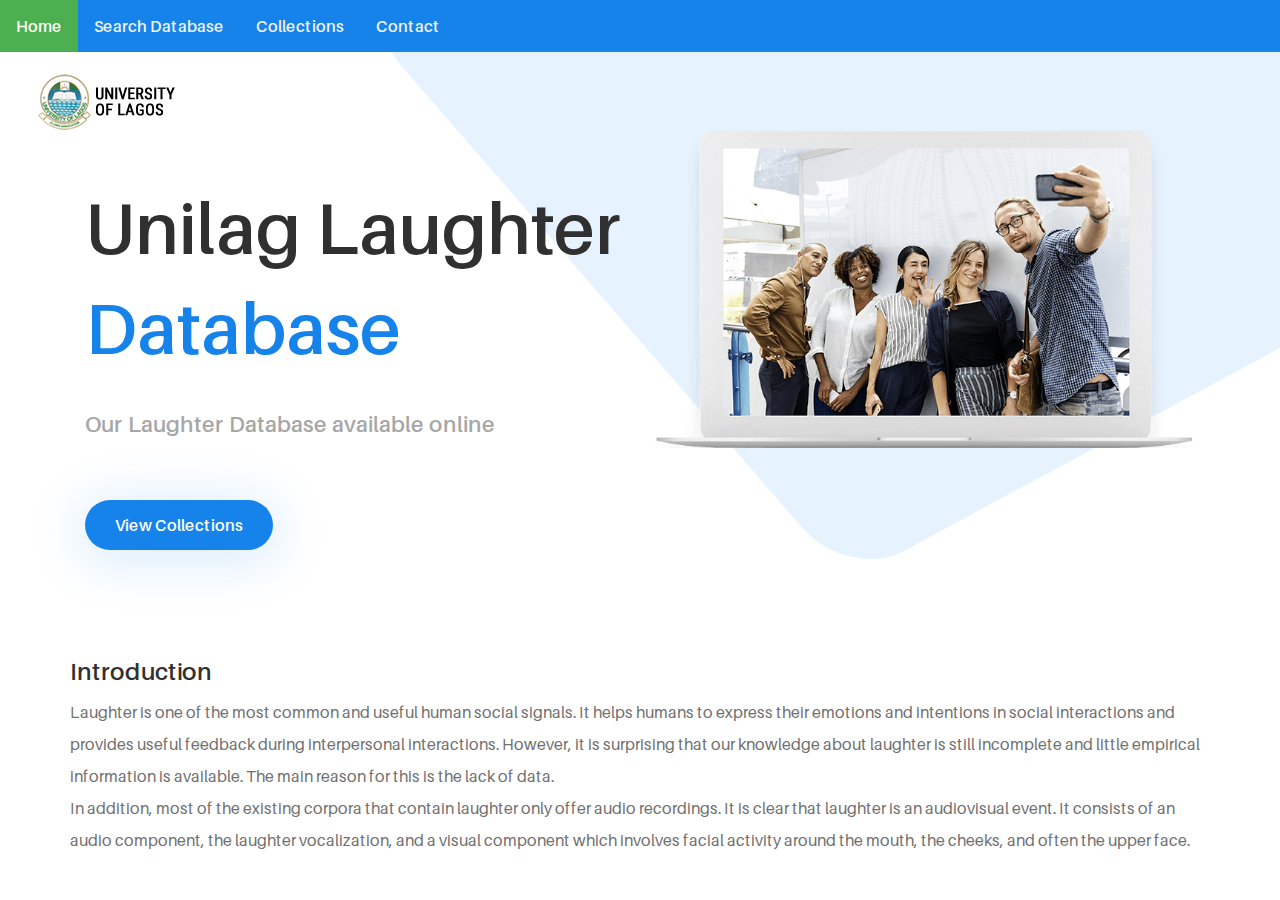
==== index.html @ 0a65ecc9 "Update index.html" ====
<!DOCTYPE html>
<html lang="en">

<head>
    <meta charset="UTF-8">
    <meta name="description" content="Laughter Database wEBSITE">
    <meta http-equiv="X-UA-Compatible" content="IE=edge">
    <meta name="viewport" content="width=device-width, initial-scale=1, shrink-to-fit=no">

    <!-- Title -->
    <title>UNILAG Laughter Database</title>

    <!-- Favicon -->
    <link rel="icon" href="./img/core-img/favicon.ico">

    <!-- Core Stylesheet -->
    <link rel="stylesheet" href="style.css">

</head>

<body>
    <!-- Preloader -->
    <div id="preloader">
        <div class="wrapper">
            <div class="cssload-loader"></div>
        </div>
    </div>

    <!-- ***** Top Search Area End ***** -->

    <!-- ***** Header Area Start ***** -->
    <header class="header-area">
        <!-- Main Header Start -->
        <div class="main-header-area">
            <!--navbar-->
            <div class="topnav">
                <a class="active" href="index.html">Home</a>
                <a href="search.html">Search Database</a>
                <a href="collections.html">Collections</a>
                <a href="contact.html">Contact</a>
            </div>
            <div class="classy-nav-container breakpoint-off">
                <!-- Classy Menu -->
                <nav class="classy-navbar justify-content-between" id="uzaNav">

                    <!-- Logo -->
                    <a class="nav-brand" href="index.html"><img src="./img/unilaglogo.png" alt=""></a>


                </nav>
            </div>
        </div>
    </header>
    <!-- ***** Header Area End ***** -->

    <!-- ***** Welcome Area Start ***** -->
    <section class="welcome-area">
        <div class="classy-nav-container">

            <!-- Single Welcome Slide -->
            <div class="single-welcome-slide">
                <!-- Background Curve -->
                <div class="background-curve">
                    <img src="./img/core-img/curve-1.png" alt="">
                </div>

                <!-- Welcome Content -->
                <div class="welcome-content h-100">
                    <div class="container h-100">
                        <div class="row h-100 align-items-center">
                            <!-- Welcome Text -->
                            <div class="col-12 col-md-6" style="margin-top: 150px;">
                                <div class="welcome-text">
                                    <h2>Unilag Laughter
                                        <span>Database</span></h2>
                                    <h5>Our Laughter Database available
                                        online</h5>
                                    <a href="/collections.html" class="btn uza-btn btn-2" data-animation="fadeInUp"
                                        data-delay="700ms">View Collections</a>
                                </div>
                            </div>
                            <!-- Welcome Thumbnail -->
                            <div class="col-12 col-md-6">
                                <div class="welcome-thumbnail">
                                    <img src="./img/bg-img/1.png" alt="">
                                </div>
                            </div>
                            <div style="margin-top: 50px;">
                                <div>
                                    <h4>Introduction</h4>
                                    <p>Laughter is one of the most common and useful human social signals. It
                                        helps humans to express their emotions and intentions in social
                                        interactions and provides useful feedback during interpersonal
                                        interactions. However, it is surprising that our knowledge about
                                        laughter is still incomplete and little empirical information is
                                        available. The main reason for this is the lack of data.<br>
                                        In addition, most of the existing corpora that contain laughter only
                                        offer audio recordings. It is clear that laughter is an audiovisual
                                        event. It consists of an audio component, the laughter vocalization, and
                                        a visual component which involves facial activity around the mouth, the
                                        cheeks, and often the upper face.</p>
                                </div>
                            </div>
                        </div>
                    </div>
                </div>
            </div>
        </div>
    </section>

    <!-- ******* All JS Files ******* -->
    <!-- jQuery js -->
    <script src="js/jquery.min.js"></script>
    <!-- Popper js -->
    <script src="js/popper.min.js"></script>
    <!-- Bootstrap js -->
    <script src="js/bootstrap.min.js"></script>
    <!-- All js -->
    <script src="js/uza.bundle.js"></script>
    <!-- Active js -->
    <script src="js/default-assets/active.js"></script>

</body>

</html>
---- style.css ----
/* *********************************************
[Master Stylesheet]

Template Name: Unilag Laughter Database
Template Author: TOmjoe
Template Author URL: http://twitter.com/tomjoeguy
Version: 1.0.0
Last Update: Apr 25, 2020

*********************************************

[Tables of CSS Content]

+ body
    - 01.0 Reboot CSS
    - 02.0 Spacing CSS
    - 03.0 Preloader CSS
    - 04.0 Heading CSS
    - 05.0 Backtotop CSS
    - 06.0 Buttons CSS
    - 07.0 Header CSS
    - 08.0 Hero CSS
    - 09.0 Portfolio CSS
    - 10.0 Testimonial CSS
    - 11.0 Newsletter CSS
    - 12.0 Contact CSS
    - 13.0 Service CSS
    - 14.0 Breadcrumb CSS
    - 15.0 Blog CSS
    - 16.0 CTA CSS
    - 17.0 CFA CSS
    - 18.0 Team CSS
    - 19.0 Footer CSS
    - 20.0 Contact CSS
  ---------------------------------------------
  [Color Codes]

  $heading: #303030; [Heading Color]
  $text: #707070; [Text Color]
  $bg-gray: #e7f2fd; [Gray Background]
  $primary: #1583e9; [Primary Color]
  $white: #ffffff; [White Color]
  $dark: #000000; [Dark Color]
  $border: #ebebeb; [Border Color]
  $hover: #1583e9; [Hover Color]
  $secondary: #a6a6a6; [Secondary Color]

  ---------------------------------------------
  [Font Family: 'HK Grotesk']
--------------------------------------------- */
/* Import Fonts & All CSS */
@import url(fonts/aileron-font-style.css);
@import url(css/bootstrap.min.css);
@import url(css/animate.css);
@import url(css/default-assets/classy-nav.css);
@import url(css/owl.carousel.min.css);
@import url(css/magnific-popup.css);
@import url(css/font-awesome.min.css);
@import url(css/style.css);
/* :: 1.0 Reboot CSS */
* {
  margin: 0;
  padding: 0; }

body {
  font-family: "Aileron";
  font-weight: 400;
  font-size: 14px; }

h1,
h2,
h3,
h4,
h5,
h6 {
  font-family: "Aileron";
  color: #303030;
  line-height: 1.4;
  font-weight: 600; }

a,
a:active,
a:focus,
a:hover {
  font-family: "Aileron";
  color: #303030;
  text-decoration: none;
  -webkit-transition-duration: 500ms;
  -o-transition-duration: 500ms;
  transition-duration: 500ms;
  outline: none;
  font-size: 16px;
  font-weight: 600; }

li {
  list-style: none; }

p {
  line-height: 2;
  color: #707070;
  font-size: 16px;
  font-weight: normal; }

img {
  max-width: 100%;
  height: auto; }

ul {
  margin: 0;
  padding: 0; }
  ul li {
    margin: 0;
    padding: 0; }

.bg-overlay {
  position: relative;
  z-index: 1; }
  .bg-overlay::after {
    position: absolute;
    content: "";
    height: 100%;
    width: 100%;
    top: 0;
    left: 0;
    z-index: -1;
    background-color: rgba(0, 0, 0, 0.5); }

.bg-img {
  background-position: center center;
  background-size: cover;
  background-repeat: no-repeat; }

.jarallax {
  position: relative;
  z-index: 0; }
  .jarallax > .jarallax-img {
    position: absolute;
    object-fit: cover;
    font-family: 'object-fit: cover';
    top: 0;
    left: 0;
    width: 100%;
    height: 100%;
    z-index: -1; }

.mfp-iframe-holder .mfp-close {
  top: 0;
  width: 30px;
  height: 30px;
  background-color: #1583e9;
  text-align: center;
  right: 0;
  padding-right: 0;
  line-height: 32px; }

.bg-transparent {
  background-color: transparent !important; }

.bg-gray {
  background-color: #e7f2fd !important; }

textarea:focus,
input:focus {
  outline: none; }

/* :: 2.0 Spacing CSS */
.mt-15 {
  margin-top: 15px; }

.mt-30 {
  margin-top: 30px; }

.mt-40 {
  margin-top: 40px; }

.mt-50 {
  margin-top: 50px; }

.mt-70 {
  margin-top: 70px; }

.mt-80 {
  margin-top: 80px; }

.mt-100 {
  margin-top: 100px; }

.mt-150 {
  margin-top: 150px; }

.mr-15 {
  margin-right: 15px; }

.mr-30 {
  margin-right: 30px; }

.mr-50 {
  margin-right: 50px; }

.mr-100 {
  margin-right: 100px; }

.mb-15 {
  margin-bottom: 15px; }

.mb-30 {
  margin-bottom: 30px; }

.mb-40 {
  margin-bottom: 40px; }

.mb-50 {
  margin-bottom: 50px; }

.mb-60 {
  margin-bottom: 60px; }

.mb-70 {
  margin-bottom: 70px; }

.mb-80 {
  margin-bottom: 80px; }

.mb-100 {
  margin-bottom: 100px; }

.ml-15 {
  margin-left: 15px; }

.ml-30 {
  margin-left: 30px; }

.ml-50 {
  margin-left: 50px; }

.ml-100 {
  margin-left: 100px; }

.pt-50 {
  padding-top: 50px !important; }

.section-padding-80 {
  padding-top: 80px;
  padding-bottom: 80px; }

.section-padding-0-80 {
  padding-top: 0;
  padding-bottom: 80px; }

.section-padding-80-0 {
  padding-top: 80px;
  padding-bottom: 0; }

/* :: 3.0 Preloader CSS */
#preloader {
  position: fixed;
  width: 100%;
  height: 100%;
  z-index: 99999;
  top: 0;
  left: 0;
  background-color: #1583e9;
  display: -webkit-box;
  display: -ms-flexbox;
  display: flex;
  -webkit-box-align: center;
  -ms-flex-align: center;
  align-items: center;
  -webkit-box-pack: center;
  -ms-flex-pack: center;
  justify-content: center; }

.wrapper {
  margin: auto;
  display: block; }

.cssload-loader {
  width: 49px;
  height: 49px;
  border-radius: 50%;
  display: inline-block;
  position: relative;
  vertical-align: middle;
  background: #ffffff; }

.cssload-loader,
.cssload-loader:after,
.cssload-loader:before {
  animation: 1.15s infinite ease-in-out;
  -o-animation: 1.15s infinite ease-in-out;
  -ms-animation: 1.15s infinite ease-in-out;
  -webkit-animation: 1.15s infinite ease-in-out;
  -moz-animation: 1.15s infinite ease-in-out; }

.cssload-loader:after,
.cssload-loader:before {
  width: 100%;
  height: 100%;
  border-radius: 50%;
  position: absolute;
  top: 0;
  left: 0; }

.cssload-loader {
  animation-name: cssload-loader;
  -o-animation-name: cssload-loader;
  -ms-animation-name: cssload-loader;
  -webkit-animation-name: cssload-loader;
  -moz-animation-name: cssload-loader; }

@keyframes cssload-loader {
  from {
    transform: scale(0);
    opacity: 1; }
  to {
    transform: scale(1);
    opacity: 0; } }
@-o-keyframes cssload-loader {
  from {
    -o-transform: scale(0);
    opacity: 1; }
  to {
    -o-transform: scale(1);
    opacity: 0; } }
@-ms-keyframes cssload-loader {
  from {
    -ms-transform: scale(0);
    opacity: 1; }
  to {
    -ms-transform: scale(1);
    opacity: 0; } }
@-webkit-keyframes cssload-loader {
  from {
    -webkit-transform: scale(0);
    opacity: 1; }
  to {
    -webkit-transform: scale(1);
    opacity: 0; } }
@-moz-keyframes cssload-loader {
  from {
    -moz-transform: scale(0);
    opacity: 1; }
  to {
    -moz-transform: scale(1);
    opacity: 0; } }
/* :: 4.0 Heading CSS */
.section-heading {
  position: relative;
  z-index: 1;
  margin-bottom: 70px; }
  .section-heading h2 {
    font-size: 48px;
    text-transform: capitalize;
    margin-bottom: 0;
    line-height: 1.1; }
    @media only screen and (min-width: 992px) and (max-width: 1199px) {
      .section-heading h2 {
        font-size: 36px; } }
    @media only screen and (min-width: 768px) and (max-width: 991px) {
      .section-heading h2 {
        font-size: 42px; } }
    @media only screen and (max-width: 767px) {
      .section-heading h2 {
        font-size: 30px; } }
  .section-heading p {
    margin-top: 15px;
    font-size: 18px;
    margin-bottom: 0;
    color: #a6a6a6; }

/* :: 5.0 Backtotop CSS */
#scrollUp {
  bottom: 50px;
  font-size: 30px;
  line-height: 45px;
  right: 50px;
  width: 50px;
  background-color: #1583e9;
  color: #ffffff;
  text-align: center;
  height: 50px;
  -webkit-transition-duration: 500ms;
  -o-transition-duration: 500ms;
  transition-duration: 500ms;
  border-radius: 50%;
  -webkit-box-shadow: 0 6px 50px 8px rgba(21, 131, 233, 0.15);
  box-shadow: 0 6px 50px 8px rgba(21, 131, 233, 0.15); }
  #scrollUp:focus, #scrollUp:hover {
    background-color: #000000;
    color: #ffffff; }
  @media only screen and (max-width: 767px) {
    #scrollUp {
      right: 30px;
      bottom: 30px; } }

/* :: 6.0 Buttons CSS */
.uza-btn {
  position: relative;
  z-index: 1;
  min-width: 160px;
  height: 50px;
  line-height: 50px;
  font-size: 16px;
  font-weight: 600;
  display: inline-block;
  padding: 0 30px;
  text-align: center;
  text-transform: capitalize;
  color: #1583e9;
  border: none;
  border-radius: 50px;
  background-color: #ffffff;
  -webkit-transition-duration: 500ms;
  -o-transition-duration: 500ms;
  transition-duration: 500ms;
  -webkit-box-shadow: 0 6px 50px 8px rgba(21, 131, 233, 0.15);
  box-shadow: 0 6px 50px 8px rgba(21, 131, 233, 0.15); }
  .uza-btn:focus, .uza-btn:hover {
    -webkit-box-shadow: 0 6px 50px 8px rgba(21, 131, 233, 0.15);
    box-shadow: 0 6px 50px 8px rgba(21, 131, 233, 0.15);
    background-color: #1583e9;
    color: #ffffff; }
  .uza-btn.btn-2 {
    background-color: #1583e9;
    color: #ffffff; }
    .uza-btn.btn-2:focus, .uza-btn.btn-2:hover {
      background-color: #ffffff;
      position: relative;
      color: #1583e9; }
  .uza-btn.btn-3 {
    border: 2px solid #1583e9;
    line-height: 46px; }

.login-register-btn a {
  display: inline-block; }
  .login-register-btn a span {
    -webkit-transition-duration: 500ms;
    -o-transition-duration: 500ms;
    transition-duration: 500ms;
    color: #a6a6a6; }
    .login-register-btn a span:focus, .login-register-btn a span:hover {
      color: #1583e9; }
  .login-register-btn a:focus, .login-register-btn a:hover {
    color: #1583e9; }
  @media only screen and (min-width: 992px) and (max-width: 1199px) {
    .login-register-btn a {
      font-size: 14px; } }

/* :: 7.0 Header CSS */
.header-area {
  position: fixed;
  z-index: 600;
  width: 100%;
  left: 0;
  top: 0;
  -webkit-transition-duration: 500ms;
  -o-transition-duration: 500ms;
  transition-duration: 500ms; }
  @media only screen and (min-width: 768px) and (max-width: 991px) {
    .header-area .main-header-area {
      border-top: 10px solid #303030; } }
  @media only screen and (max-width: 767px) {
    .header-area .main-header-area {
      border-top: 10px solid #303030; } }
  .header-area .main-header-area.sticky {
    -webkit-transition-duration: 500ms;
    -o-transition-duration: 500ms;
    transition-duration: 500ms;
    top: 0;
    width: 100%;
    position: fixed;
    background-color: #e7f2fd;
    -webkit-box-shadow: 0 1px 6px 0 rgba(0, 0, 0, 0.1);
    box-shadow: 0 1px 6px 0 rgba(0, 0, 0, 0.1);
    border-bottom: none;
    left: 0;
    z-index: 650; }
  .header-area .search-icon {
    position: relative;
    z-index: 1;
    margin-left: 14px; }
    @media only screen and (min-width: 768px) and (max-width: 991px) {
      .header-area .search-icon {
        margin-left: 15px;
        margin-top: 20px; } }
    @media only screen and (max-width: 767px) {
      .header-area .search-icon {
        margin-left: 15px;
        margin-top: 20px; } }
    .header-area .search-icon i {
      font-size: 20px;
      color: #303030;
      cursor: pointer; }

      /* Add a black background color to the top navigation */
.topnav {
  background-color: #1583e9;
  overflow: hidden;
}

/* Style the links inside the navigation bar */
.topnav a {
  float: left;
  color: #f2f2f2;
  text-align: center;
  padding: 14px 16px;
  position: relative;
  text-decoration: none;
  font-size: 16px;
}

/* Change the color of links on hover */
.topnav a:hover {
  background-color: #ddd;
  color: black;
}

/* Add a color to the active/current link */
.topnav a.active {
  background-color: #4CAF50;
  color: white;
}

.classy-nav-container {
  background-color: transparent;
  padding: 0; }
  @media only screen and (max-width: 767px) {
    .classy-nav-container {
      padding: 0 15px; } }
  .classy-nav-container .classy-navbar {
    height: 100px;
    padding: 0 3%; }
    @media only screen and (min-width: 768px) and (max-width: 991px) {
      .classy-nav-container .classy-navbar {
        height: 70px;
        padding: 0 5%; } }
    @media only screen and (max-width: 767px) {
      .classy-nav-container .classy-navbar {
        height: 70px;
        padding: 0 5%; } }
    @media only screen and (max-width: 767px) {
      .classy-nav-container .classy-navbar .nav-brand {
        max-width: 90px;
        margin-right: 15px; } }
    .classy-nav-container .classy-navbar .classynav ul li a {
      position: relative;
      z-index: 1;
      font-weight: normal;
      font-size: 18px;
      text-transform: capitalize;
      color: #303030; }
      .classy-nav-container .classy-navbar .classynav ul li a:focus, .classy-nav-container .classy-navbar .classynav ul li a:hover {
        color: #1583e9; }
      @media only screen and (min-width: 992px) and (max-width: 1199px) {
        .classy-nav-container .classy-navbar .classynav ul li a {
          font-size: 14px;
          padding: 0 10px; } }
      @media only screen and (min-width: 768px) and (max-width: 991px) {
        .classy-nav-container .classy-navbar .classynav ul li a {
          font-size: 14px; } }
      @media only screen and (max-width: 767px) {
        .classy-nav-container .classy-navbar .classynav ul li a {
          font-size: 14px; } }
    .classy-nav-container .classy-navbar .classynav ul li.cn-dropdown-item ul li a {
      font-size: 16px;
      text-transform: capitalize;
      height: 42px;
      line-height: 42px;
      padding: 0 30px; }
      @media only screen and (min-width: 992px) and (max-width: 1199px) {
        .classy-nav-container .classy-navbar .classynav ul li.cn-dropdown-item ul li a {
          font-size: 14px; } }
      @media only screen and (min-width: 768px) and (max-width: 991px) {
        .classy-nav-container .classy-navbar .classynav ul li.cn-dropdown-item ul li a {
          font-size: 14px; } }
      @media only screen and (max-width: 767px) {
        .classy-nav-container .classy-navbar .classynav ul li.cn-dropdown-item ul li a {
          font-size: 14px; } }
    .classy-nav-container .classy-navbar .classynav ul li.current-item a::after {
      content: '';
      position: absolute;
      width: 70%;
      height: 2px;
      background-color: #1583e9;
      bottom: 0;
      left: 50%;
      -webkit-transform: translateX(-50%);
      -ms-transform: translateX(-50%);
      transform: translateX(-50%);
      z-index: 1; }
      @media only screen and (min-width: 768px) and (max-width: 991px) {
        .classy-nav-container .classy-navbar .classynav ul li.current-item a::after {
          width: 100%;
          height: 1px; } }
      @media only screen and (max-width: 767px) {
        .classy-nav-container .classy-navbar .classynav ul li.current-item a::after {
          width: 100%;
          height: 1px; } }

.classynav ul li.has-down > a::after,
.classynav ul li.has-down.active > a::after,
.classynav ul li.megamenu-item > a::after {
  color: #303030; }

.breakpoint-off .classynav ul li .dropdown {
  width: 210px;
  -webkit-box-shadow: 0 6px 50px 8px rgba(21, 131, 233, 0.15);
  box-shadow: 0 6px 50px 8px rgba(21, 131, 233, 0.15);
  border-radius: 6px; }

.top-search-area .modal-content {
  border: none; }
  .top-search-area .modal-content .modal-body {
    padding: 50px; }
    @media only screen and (max-width: 767px) {
      .top-search-area .modal-content .modal-body {
        padding: 50px 15px; } }
    @media only screen and (min-width: 576px) and (max-width: 767px) {
      .top-search-area .modal-content .modal-body {
        padding: 50px; } }
    .top-search-area .modal-content .modal-body button.close-btn {
      position: absolute;
      top: 15px;
      right: 15px;
      z-index: 10;
      font-size: 14px; }
      .top-search-area .modal-content .modal-body button.close-btn.btn {
        padding: 0;
        background-color: transparent; }
        .top-search-area .modal-content .modal-body button.close-btn.btn:focus, .top-search-area .modal-content .modal-body button.close-btn.btn:hover {
          box-shadow: none;
          color: #1583e9; }
.top-search-area form {
  width: 100%;
  position: relative;
  z-index: 1; }
  .top-search-area form input {
    width: 100%;
    height: 50px;
    border: none;
    box-shadow: 0 0 30px 15px rgba(0, 0, 0, 0.08);
    border-radius: 6px;
    font-size: 12px;
    font-style: italic;
    padding: 0 20px; }
    .top-search-area form input:focus {
      box-shadow: 0 0 30px 15px rgba(0, 0, 0, 0.08); }
  .top-search-area form button {
    position: absolute;
    width: 100px;
    height: 50px;
    top: 0;
    right: 0;
    z-index: 10;
    border-radius: 0 6px 6px 0;
    border: none;
    background-color: #1583e9;
    font-weight: 600;
    font-size: 14px;
    text-transform: uppercase;
    text-align: center;
    color: #ffffff;
    cursor: pointer; }
    @media only screen and (max-width: 767px) {
      .top-search-area form button {
        width: 80px; } }

@media only screen and (min-width: 768px) and (max-width: 991px) {
  .get-a-quote {
    margin: 30px 15px !important; } }
@media only screen and (max-width: 767px) {
  .get-a-quote {
    margin: 30px 15px !important; } }

/* :: 8.0 Hero CSS */
.welcome-slides {
  position: relative;
  z-index: 1;
  overflow: hidden; }

.single-welcome-slide {
  position: relative;
  z-index: 2;
  width: 100%;
  height: 900px;
  background-color: #ffffff; }
  @media only screen and (min-width: 992px) and (max-width: 1199px) {
    .single-welcome-slide {
      height: 750px; } }
  @media only screen and (min-width: 768px) and (max-width: 991px) {
    .single-welcome-slide {
      height: 600px; } }
  @media only screen and (max-width: 767px) {
    .single-welcome-slide {
      height: 900px; } }
  @media only screen and (min-width: 576px) and (max-width: 767px) {
    .single-welcome-slide {
      height: 1000px; } }
  .single-welcome-slide .background-curve {
    position: absolute;
    width: 70%;
    top: 0;
    height: 100%;
    right: 0;
    z-index: -1; }
    .single-welcome-slide .background-curve img {
      width: 100%;
      height: auto;
      background-repeat: no-repeat; }
  .single-welcome-slide .welcome-text {
    position: relative;
    z-index: 1; }
    @media only screen and (max-width: 767px) {
      .single-welcome-slide .welcome-text {
        padding-top: 50px; } }
    .single-welcome-slide .welcome-text h2 {
      font-size: 72px;
      display: block;
      margin-bottom: 30px; }
      @media only screen and (min-width: 992px) and (max-width: 1199px) {
        .single-welcome-slide .welcome-text h2 {
          font-size: 48px; } }
      @media only screen and (min-width: 768px) and (max-width: 991px) {
        .single-welcome-slide .welcome-text h2 {
          font-size: 42px; } }
      @media only screen and (max-width: 767px) {
        .single-welcome-slide .welcome-text h2 {
          font-size: 36px; } }
      @media only screen and (min-width: 576px) and (max-width: 767px) {
        .single-welcome-slide .welcome-text h2 {
          font-size: 42px; } }
      .single-welcome-slide .welcome-text h2 span {
        color: #1583e9; }
    .single-welcome-slide .welcome-text h5 {
      font-size: 22px;
      color: #a6a6a6;
      margin-bottom: 60px;
      display: block; }
      @media only screen and (min-width: 992px) and (max-width: 1199px) {
        .single-welcome-slide .welcome-text h5 {
          font-size: 18px;
          margin-bottom: 40px; } }
      @media only screen and (min-width: 768px) and (max-width: 991px) {
        .single-welcome-slide .welcome-text h5 {
          font-size: 14px;
          margin-bottom: 40px; } }
  @media only screen and (max-width: 767px) {
    .single-welcome-slide .welcome-thumbnail {
      margin-top: -120px; } }

/* :: 09.0 Portfolio CSS */
.uza-portfolio-area {
  position: relative;
  z-index: 1;
  padding-left: 3%;
  padding-right: 3%; }
  .uza-portfolio-area .portfolio-bg-curve {
    position: absolute;
    bottom: 0;
    right: 0;
    z-index: -1;
    height: auto;
    width: auto; }

.single-portfolio-slide {
  position: relative;
  z-index: 1;
  margin-bottom: 50px; }
  .single-portfolio-slide img {
    position: relative;
    z-index: 1;
    width: 100%; }
  .single-portfolio-slide .overlay-effect {
    -webkit-transition-duration: 500ms;
    -o-transition-duration: 500ms;
    transition-duration: 500ms;
    position: absolute;
    width: 100%;
    height: 100%;
    top: 0;
    left: 0;
    z-index: 20;
    background-color: rgba(231, 242, 253, 0.9);
    padding: 40px 30px;
    opacity: 0;
    visibility: hidden; }
    @media only screen and (min-width: 992px) and (max-width: 1199px) {
      .single-portfolio-slide .overlay-effect {
        padding: 30px; } }
    @media only screen and (max-width: 767px) {
      .single-portfolio-slide .overlay-effect {
        padding: 30px; } }
    .single-portfolio-slide .overlay-effect h4 {
      display: block;
      margin-bottom: 15px;
      font-weight: 600; }
      @media only screen and (max-width: 767px) {
        .single-portfolio-slide .overlay-effect h4 {
          margin-bottom: 10px;
          font-size: 20px; } }
    .single-portfolio-slide .overlay-effect p {
      margin-bottom: 0;
      line-height: 1.6; }
      @media only screen and (max-width: 767px) {
        .single-portfolio-slide .overlay-effect p {
          font-size: 14px; } }
  .single-portfolio-slide .view-more-btn a {
    -webkit-transition-duration: 500ms;
    -o-transition-duration: 500ms;
    transition-duration: 500ms;
    width: 60px;
    height: 60px;
    border-radius: 50%;
    background-color: #ffffff;
    display: inline-block;
    position: absolute;
    bottom: 40px;
    right: 0;
    z-index: 100;
    text-align: center;
    line-height: 65px;
    font-size: 24px;
    opacity: 0;
    visibility: hidden; }
    @media only screen and (min-width: 992px) and (max-width: 1199px) {
      .single-portfolio-slide .view-more-btn a {
        bottom: 30px;
        width: 40px;
        height: 40px;
        line-height: 45px; } }
    @media only screen and (max-width: 767px) {
      .single-portfolio-slide .view-more-btn a {
        bottom: 30px;
        width: 40px;
        height: 40px;
        line-height: 45px; } }
    .single-portfolio-slide .view-more-btn a:focus, .single-portfolio-slide .view-more-btn a:hover {
      background-color: #1583e9;
      color: #ffffff; }
  .single-portfolio-slide:focus, .single-portfolio-slide:hover {
    -webkit-box-shadow: 0 6px 50px 8px rgba(21, 131, 233, 0.15);
    box-shadow: 0 6px 50px 8px rgba(21, 131, 233, 0.15); }
    .single-portfolio-slide:focus .overlay-effect, .single-portfolio-slide:hover .overlay-effect {
      opacity: 1;
      visibility: visible; }
    .single-portfolio-slide:focus .view-more-btn a, .single-portfolio-slide:hover .view-more-btn a {
      right: 40px;
      opacity: 1;
      visibility: visible; }
      @media only screen and (min-width: 992px) and (max-width: 1199px) {
        .single-portfolio-slide:focus .view-more-btn a, .single-portfolio-slide:hover .view-more-btn a {
          right: 30px; } }

.portfolio-sildes {
  position: relative;
  z-index: 1; }
  .portfolio-sildes .owl-dots {
    position: relative;
    z-index: 1;
    display: -webkit-box;
    display: -ms-flexbox;
    display: flex;
    -webkit-box-align: center;
    -ms-flex-align: center;
    align-items: center;
    -webkit-box-pack: center;
    -ms-flex-pack: center;
    justify-content: center; }
    .portfolio-sildes .owl-dots .owl-dot {
      -webkit-box-flex: 0;
      -ms-flex: 0 0 8px;
      flex: 0 0 8px;
      max-width: 8px;
      margin: 0 5px;
      width: 8px;
      height: 8px;
      border-radius: 50%;
      background-color: #e7f2fd; }
      .portfolio-sildes .owl-dots .owl-dot.active {
        -webkit-box-flex: 0;
        -ms-flex: 0 0 38px;
        flex: 0 0 38px;
        max-width: 38px;
        width: 38px;
        border-radius: 15px;
        background-color: #1583e9; }

.portfolio-menu {
  position: relative;
  z-index: 1; }
  .portfolio-menu button {
    background-color: transparent;
    padding: 0;
    font-weight: 600;
    color: #a6a6a6;
    font-size: 22px;
    margin: 0 20px; }
    @media only screen and (min-width: 992px) and (max-width: 1199px) {
      .portfolio-menu button {
        font-size: 20px; } }
    @media only screen and (min-width: 768px) and (max-width: 991px) {
      .portfolio-menu button {
        font-size: 18px; } }
    @media only screen and (max-width: 767px) {
      .portfolio-menu button {
        font-size: 16px;
        margin: 0 10px; } }
    @media only screen and (min-width: 480px) and (max-width: 767px) {
      .portfolio-menu button {
        font-size: 14px;
        margin: 0 5px; } }
    .portfolio-menu button.active, .portfolio-menu button:hover {
      color: #303030; }
    .portfolio-menu button:focus {
      box-shadow: none; }

.single-portfolio-item .single-portfolio-slide {
  margin-right: 10px;
  margin-left: 10px; }

.portfolio-details-text {
  position: relative;
  z-index: 1; }
  .portfolio-details-text h2 {
    font-size: 36px; }
    @media only screen and (min-width: 992px) and (max-width: 1199px) {
      .portfolio-details-text h2 {
        font-size: 30px; } }
    @media only screen and (max-width: 767px) {
      .portfolio-details-text h2 {
        font-size: 24px; } }
  .portfolio-details-text h6 {
    font-size: 14px;
    text-transform: uppercase;
    color: #1583e9;
    letter-spacing: 1px;
    margin-bottom: 20px;
    font-weight: 400; }
  .portfolio-details-text p {
    margin-bottom: 0; }

.portfolio-meta h6 {
  color: #707070;
  margin-bottom: 10px;
  font-weight: 400; }
@media only screen and (max-width: 767px) {
  .portfolio-meta {
    margin-top: 50px; } }

.portfolio-social-info p {
  margin-bottom: 0;
  margin-right: 15px; }
.portfolio-social-info a {
  display: inline-block;
  margin-right: 15px;
  font-size: 16px; }
  .portfolio-social-info a:last-child {
    margin-right: 0; }
  .portfolio-social-info a:hover, .portfolio-social-info a:focus {
    color: #1583e9; }

.portfolio-pager {
  position: relative;
  z-index: 1; }
  .portfolio-pager a {
    display: inline-block;
    color: #707070; }
    .portfolio-pager a:nth-child(2) {
      color: #a6a6a6; }
    .portfolio-pager a:hover, .portfolio-pager a:focus {
      color: #1583e9; }
    @media only screen and (max-width: 767px) {
      .portfolio-pager a {
        font-size: 12px; } }
    @media only screen and (min-width: 480px) and (max-width: 767px) {
      .portfolio-pager a {
        font-size: 16px; } }

/* :: 10.0 Testimonial CSS */
.testimonial-slides {
  position: relative;
  z-index: 1;
  padding-left: 10%;
  padding-right: 10%; }
  .testimonial-slides .owl-next,
  .testimonial-slides .owl-prev {
    position: absolute;
    top: 50%;
    width: 50px;
    height: auto;
    margin-top: -25px;
    left: 0;
    z-index: 10;
    line-height: 50px; }
    .testimonial-slides .owl-next i,
    .testimonial-slides .owl-prev i {
      font-size: 50px;
      color: #b7b7b7; }
      .testimonial-slides .owl-next i:hover, .testimonial-slides .owl-next i:focus,
      .testimonial-slides .owl-prev i:hover,
      .testimonial-slides .owl-prev i:focus {
        color: #1583e9; }
  .testimonial-slides .owl-next {
    left: auto;
    right: 0; }

.border-line {
  position: relative;
  z-index: 1;
  width: 100%;
  height: 1px;
  background-color: #e7f2fd; }

.single-testimonial-slide {
  position: relative;
  z-index: 1; }
  @media only screen and (max-width: 767px) {
    .single-testimonial-slide {
      -ms-flex-wrap: wrap;
      flex-wrap: wrap; } }
  .single-testimonial-slide .testimonial-thumbnail {
    -webkit-box-flex: 0;
    -ms-flex: 0 0 170px;
    flex: 0 0 170px;
    max-width: 170px;
    width: 170px;
    height: 170px;
    border-radius: 50%;
    margin-right: 60px; }
    .single-testimonial-slide .testimonial-thumbnail img {
      border-radius: 50%; }
    @media only screen and (min-width: 992px) and (max-width: 1199px) {
      .single-testimonial-slide .testimonial-thumbnail {
        margin-right: 30px; } }
    @media only screen and (max-width: 767px) {
      .single-testimonial-slide .testimonial-thumbnail {
        -webkit-box-flex: 0;
        -ms-flex: 0 0 120px;
        flex: 0 0 120px;
        max-width: 120px;
        width: 120px;
        height: 120px;
        margin-right: 0;
        margin-bottom: 50px; } }
  .single-testimonial-slide .testimonial-content {
    position: relative;
    z-index: 1; }
    .single-testimonial-slide .testimonial-content h4 {
      font-weight: normal;
      font-style: italic;
      margin-bottom: 30px; }
      @media only screen and (min-width: 992px) and (max-width: 1199px) {
        .single-testimonial-slide .testimonial-content h4 {
          font-size: 20px; } }
      @media only screen and (max-width: 767px) {
        .single-testimonial-slide .testimonial-content h4 {
          font-size: 18px; } }
    .single-testimonial-slide .testimonial-content .ratings {
      position: relative;
      z-index: 1;
      display: block;
      margin-bottom: 10px; }
      .single-testimonial-slide .testimonial-content .ratings i {
        font-size: 16px;
        color: #f3c612; }
    .single-testimonial-slide .testimonial-content .author-info h5 {
      font-size: 22px;
      font-weight: 400;
      margin-bottom: 0; }
      @media only screen and (max-width: 767px) {
        .single-testimonial-slide .testimonial-content .author-info h5 {
          font-size: 14px; } }
      .single-testimonial-slide .testimonial-content .author-info h5 span {
        font-size: 14px;
        text-transform: uppercase;
        color: #b7b7b7; }
        @media only screen and (max-width: 767px) {
          .single-testimonial-slide .testimonial-content .author-info h5 span {
            font-size: 12px; } }
    .single-testimonial-slide .testimonial-content .quote-icon {
      position: absolute;
      right: 0;
      bottom: 0;
      z-index: -1; }

/* :: 11.0 Newsletter CSS */
.uza-newsletter-area {
  position: relative;
  z-index: 1; }
  .uza-newsletter-area .border-line {
    width: 100%;
    height: 1px;
    background-color: #e7f2fd; }
  .uza-newsletter-area .nl-content {
    position: relative;
    z-index: 1; }
    .uza-newsletter-area .nl-content h2 {
      font-size: 36px;
      display: block;
      margin-bottom: 0; }
      @media only screen and (min-width: 992px) and (max-width: 1199px) {
        .uza-newsletter-area .nl-content h2 {
          font-size: 30px; } }
      @media only screen and (min-width: 768px) and (max-width: 991px) {
        .uza-newsletter-area .nl-content h2 {
          font-size: 24px; } }
      @media only screen and (max-width: 767px) {
        .uza-newsletter-area .nl-content h2 {
          font-size: 24px; } }
    .uza-newsletter-area .nl-content p {
      margin-bottom: 0; }
      @media only screen and (min-width: 992px) and (max-width: 1199px) {
        .uza-newsletter-area .nl-content p {
          font-size: 14px; } }
      @media only screen and (min-width: 768px) and (max-width: 991px) {
        .uza-newsletter-area .nl-content p {
          font-size: 12px; } }
  .uza-newsletter-area .nl-form form {
    position: relative;
    z-index: 1; }
    .uza-newsletter-area .nl-form form input {
      width: 100%;
      height: 50px;
      border-radius: 50px;
      background-color: #e7f2fd;
      border: none;
      font-size: 16px;
      padding: 0 30px; }
    .uza-newsletter-area .nl-form form button {
      -webkit-transition-duration: 500ms;
      -o-transition-duration: 500ms;
      transition-duration: 500ms;
      position: absolute;
      padding: 0 30px;
      border-radius: 0 50px 50px 0;
      background-color: #1583e9;
      font-size: 16px;
      color: #ffffff;
      height: 50px;
      top: 0;
      right: 0;
      border: none;
      cursor: pointer; }
      @media only screen and (min-width: 768px) and (max-width: 991px) {
        .uza-newsletter-area .nl-form form button {
          padding: 0 20px; } }
      @media only screen and (max-width: 767px) {
        .uza-newsletter-area .nl-form form button {
          padding: 0 20px; } }
      .uza-newsletter-area .nl-form form button:hover, .uza-newsletter-area .nl-form form button:focus {
        background-color: #303030; }

/* :: 12.0 Contact CSS */
.about-us-content {
  position: relative;
  z-index: 1; }
  .about-us-content h2 {
    font-size: 48px;
    display: block;
    margin-bottom: 25px; }
    @media only screen and (min-width: 992px) and (max-width: 1199px) {
      .about-us-content h2 {
        font-size: 36px; } }
    @media only screen and (min-width: 768px) and (max-width: 991px) {
      .about-us-content h2 {
        font-size: 30px; } }
    @media only screen and (max-width: 767px) {
      .about-us-content h2 {
        font-size: 30px; } }

        

.about-us-thumbnail {
  position: relative;
  z-index: 1;
  width: 100%;
  padding-right: 100px; }
  .about-us-thumbnail img {
    width: 100%; }
  @media only screen and (min-width: 768px) and (max-width: 991px) {
    .about-us-thumbnail {
      padding-right: 0; } }
  @media only screen and (max-width: 767px) {
    .about-us-thumbnail {
      padding-right: 0; } }

.uza-video-area {
  position: absolute;
  top: 50%;
  right: 65px;
  z-index: 99;
  -webkit-transform: translateY(-50%);
  -ms-transform: translateY(-50%);
  transform: translateY(-50%); }
  @media only screen and (min-width: 768px) and (max-width: 991px) {
    .uza-video-area {
      right: auto;
      left: 50%;
      -webkit-transform: translate(-50%, -50%);
      -ms-transform: translate(-50%, -50%);
      transform: translate(-50%, -50%); } }
  @media only screen and (max-width: 767px) {
    .uza-video-area {
      right: auto;
      left: 50%;
      -webkit-transform: translate(-50%, -50%);
      -ms-transform: translate(-50%, -50%);
      transform: translate(-50%, -50%); } }
  .uza-video-area .video-play-btn {
    display: inline-block;
    border-radius: 50%;
    width: 70px;
    height: 70px;
    background-color: #1583e9;
    color: #ffffff;
    line-height: 70px;
    text-align: center;
    font-size: 24px; }
    .uza-video-area .video-play-btn i {
      padding-left: 5px; }
    .uza-video-area .video-play-btn:focus, .uza-video-area .video-play-btn:hover {
      box-shadow: none;
      background-color: #1583e9; }

.uza-about-us-area {
  position: relative;
  z-index: 1; }
  .uza-about-us-area .about-bg-pattern {
    position: absolute;
    width: 40%;
    left: 0;
    bottom: 0;
    z-index: -1;
    height: 100%; }
    .uza-about-us-area .about-bg-pattern img {
      height: 100%;
      width: auto; }

.uza-video-area .video-play-btn {
  -webkit-transform: scale(0.93);
  -ms-transform: scale(0.93);
  transform: scale(0.93); }
  .uza-video-area .video-play-btn:after {
    position: absolute;
    width: 100%;
    height: 100%;
    border-radius: 50%;
    content: '';
    -webkit-box-sizing: content-box;
    -moz-box-sizing: content-box;
    box-sizing: content-box;
    top: 0;
    left: 0;
    padding: 0;
    z-index: -1;
    box-shadow: 0 0 0 2px #1583e9;
    opacity: 1;
    -webkit-transform: scale(0.9);
    -ms-transform: scale(0.9);
    transform: scale(0.9);
    -webkit-animation: sonarEffect 1.3s ease-out 75ms infinite;
    animation: sonarEffect 1.3s ease-out 75ms infinite; }

@-webkit-keyframes sonarEffect {
  0% {
    opacity: 0.3; }
  40% {
    opacity: 0.5;
    box-shadow: 0 0 0 2px rgba(255, 255, 255, 0.1), 0 0 10px 10px #3851bc, 0 0 0 10px rgba(255, 255, 255, 0.5); }
  100% {
    box-shadow: 0 0 0 2px rgba(255, 255, 255, 0.1), 0 0 10px 10px #3851bc, 0 0 0 10px rgba(255, 255, 255, 0.5);
    transform: scale(1.5);
    opacity: 0; } }
@-moz-keyframes sonarEffect {
  0% {
    opacity: 0.3; }
  40% {
    opacity: 0.5;
    box-shadow: 0 0 0 2px rgba(255, 255, 255, 0.1), 0 0 10px 10px #3851bc, 0 0 0 10px rgba(255, 255, 255, 0.5); }
  100% {
    box-shadow: 0 0 0 2px rgba(255, 255, 255, 0.1), 0 0 10px 10px #3851bc, 0 0 0 10px rgba(255, 255, 255, 0.5);
    transform: scale(1.5);
    opacity: 0; } }
@keyframes sonarEffect {
  0% {
    opacity: 0.3; }
  40% {
    opacity: 0.5;
    box-shadow: 0 0 0 2px rgba(255, 255, 255, 0.1), 0 0 10px 10px #3851bc, 0 0 0 10px rgba(255, 255, 255, 0.5); }
  100% {
    box-shadow: 0 0 0 2px rgba(255, 255, 255, 0.1), 0 0 10px 10px #3851bc, 0 0 0 10px rgba(255, 255, 255, 0.5);
    transform: scale(1.5);
    opacity: 0; } }
.uza-why-choose-us-area {
  position: relative;
  z-index: 1; }
  .uza-why-choose-us-area ul li {
    font-size: 16px;
    margin-bottom: 15px;
    color: #707070;
    display: -webkit-box;
    display: -ms-flexbox;
    display: flex;
    -webkit-box-align: center;
    -ms-flex-align: center;
    align-items: center; }
    .uza-why-choose-us-area ul li i {
      color: #1583e9;
      margin-right: 15px; }
    .uza-why-choose-us-area ul li:last-child {
      margin-bottom: 0; }

.about-tab-area {
  position: relative;
  z-index: 1; }
  .about-tab-area .nav-tabs .nav-item {
    margin-bottom: 0; }
  .about-tab-area .nav-tabs .nav-link {
    position: relative;
    z-index: 1;
    letter-spacing: 2px;
    text-transform: uppercase;
    padding: 0 0 15px 0;
    border: none;
    margin-right: 30px;
    background-color: transparent; }
    @media only screen and (max-width: 767px) {
      .about-tab-area .nav-tabs .nav-link {
        letter-spacing: 1px;
        margin-right: 15px;
        font-size: 14px; } }
    .about-tab-area .nav-tabs .nav-link.active:after {
      content: '';
      position: absolute;
      bottom: -1px;
      left: 0;
      background-color: #1583e9;
      width: 100%;
      height: 2px; }

/* 13.0 Service CSS */
.single-service-area {
  position: relative;
  z-index: 1;
  text-align: center; }
  .single-service-area .service-icon {
    background-color: #e7f2fd;
    width: 145px;
    height: 110px;
    font-size: 42px;
    color: #303030;
    text-align: center;
    line-height: 110px;
    border-radius: 80px 200px 200px 362px;
    margin: 0 auto 30px;
    -webkit-transition-duration: 500ms;
    -o-transition-duration: 500ms;
    transition-duration: 500ms; }
  .single-service-area h5 {
    font-size: 22px;
    display: block;
    margin-bottom: 15px;
    -webkit-transition-duration: 300ms;
    -o-transition-duration: 300ms;
    transition-duration: 300ms;
    font-weight: 600; }
  .single-service-area:focus .service-icon, .single-service-area:hover .service-icon {
    background-color: #1583e9;
    color: #ffffff;
    -webkit-box-shadow: 0 6px 50px 8px rgba(21, 131, 233, 0.15);
    box-shadow: 0 6px 50px 8px rgba(21, 131, 233, 0.15); }
  .single-service-area:focus h5, .single-service-area:hover h5 {
    color: #1583e9; }

.cta-testimonial-cfa-area {
  position: relative;
  z-index: 1; }
  .cta-testimonial-cfa-area .cta-testimonial-cfa-bg-curve {
    position: absolute;
    left: 0;
    top: 0;
    width: auto;
    height: 100%;
    z-index: -1; }

/* :: 14.0 Breadcrumb CSS */
.breadcrumb-area {
  position: relative;
  z-index: 1;
  height: 290px;
  margin-bottom: 40px; }
  @media only screen and (min-width: 768px) and (max-width: 991px) {
    .breadcrumb-area {
      height: 220px; } }
  @media only screen and (max-width: 767px) {
    .breadcrumb-area {
      height: 200px;
      margin-bottom: 0; } }
  .breadcrumb-area .breadcrumb-bg-curve {
    position: absolute;
    width: 80%;
    height: 100%;
    top: 0;
    right: 0;
    z-index: -1;
    background-size: cover;
    text-align: right !important; }
    @media only screen and (min-width: 992px) and (max-width: 1199px) {
      .breadcrumb-area .breadcrumb-bg-curve {
        width: 90%; } }
  .breadcrumb-area .title {
    font-size: 60px;
    margin-bottom: 0;
    text-transform: capitalize; }
    @media only screen and (min-width: 992px) and (max-width: 1199px) {
      .breadcrumb-area .title {
        font-size: 42px; } }
    @media only screen and (min-width: 768px) and (max-width: 991px) {
      .breadcrumb-area .title {
        font-size: 36px; } }
    @media only screen and (max-width: 767px) {
      .breadcrumb-area .title {
        font-size: 30px; } }
  .breadcrumb-area .breadcumb--con .breadcrumb {
    padding: 0;
    margin-bottom: 0;
    list-style: none;
    background-color: transparent;
    border-radius: 0; }
    .breadcrumb-area .breadcumb--con .breadcrumb .breadcrumb-item,
    .breadcrumb-area .breadcumb--con .breadcrumb .breadcrumb-item > a,
    .breadcrumb-area .breadcumb--con .breadcrumb .breadcrumb-item.active {
      font-size: 18px;
      text-transform: capitalize;
      color: #303030;
      font-weight: normal;
      letter-spacing: normal; }
      @media only screen and (max-width: 767px) {
        .breadcrumb-area .breadcumb--con .breadcrumb .breadcrumb-item,
        .breadcrumb-area .breadcumb--con .breadcrumb .breadcrumb-item > a,
        .breadcrumb-area .breadcumb--con .breadcrumb .breadcrumb-item.active {
          font-size: 14px; } }
      .breadcrumb-area .breadcumb--con .breadcrumb .breadcrumb-item:focus, .breadcrumb-area .breadcumb--con .breadcrumb .breadcrumb-item:hover,
      .breadcrumb-area .breadcumb--con .breadcrumb .breadcrumb-item > a:focus,
      .breadcrumb-area .breadcumb--con .breadcrumb .breadcrumb-item > a:hover,
      .breadcrumb-area .breadcumb--con .breadcrumb .breadcrumb-item.active:focus,
      .breadcrumb-area .breadcumb--con .breadcrumb .breadcrumb-item.active:hover {
        color: #1583e9; }
    .breadcrumb-area .breadcumb--con .breadcrumb .breadcrumb-item.active {
      color: #a6a6a6; }
      .breadcrumb-area .breadcumb--con .breadcrumb .breadcrumb-item.active:focus, .breadcrumb-area .breadcumb--con .breadcrumb .breadcrumb-item.active:hover {
        color: #a6a6a6; }
    .breadcrumb-area .breadcumb--con .breadcrumb .page-item:first-child .page-link {
      margin-left: 0;
      border-top-left-radius: 0;
      border-bottom-left-radius: 0; }
    .breadcrumb-area .breadcumb--con .breadcrumb .page-item:last-child .page-link {
      border-top-right-radius: 0;
      border-bottom-right-radius: 0; }
    .breadcrumb-area .breadcumb--con .breadcrumb .breadcrumb-item + .breadcrumb-item::before {
      content: "\f105";
      font-family: 'FontAwesome'; }

/* :: 15.0 Blog CSS */
.uza-blog-area {
  position: relative;
  z-index: 1; }
  .uza-blog-area .blog-bg-curve {
    position: absolute;
    width: auto;
    height: 100%;
    top: 0;
    left: 0;
    z-index: -1; }

.single-blog-post {
  position: relative;
  z-index: 1;
  -webkit-transition-duration: 500ms;
  -o-transition-duration: 500ms;
  transition-duration: 500ms;
  box-shadow: 0 8px 22px 0 rgba(0, 0, 0, 0.1); }
  .single-blog-post .post-content {
    position: relative;
    z-index: 10;
    padding: 40px;
    background-color: #ffffff;
    -webkit-transition-duration: 500ms;
    -o-transition-duration: 500ms;
    transition-duration: 500ms; }
    .single-blog-post .post-content .post-date {
      font-size: 16px;
      text-transform: capitalize;
      color: #a6a6a6;
      display: block;
      margin-bottom: 10px; }
      .single-blog-post .post-content .post-date span {
        font-size: 36px;
        color: #1583e9;
        margin-right: 5px; }
    .single-blog-post .post-content .post-title {
      font-size: 24px;
      font-weight: 600;
      margin-bottom: 15px;
      display: block; }
      .single-blog-post .post-content .post-title:focus, .single-blog-post .post-content .post-title:hover {
        color: #1583e9; }
      @media only screen and (min-width: 992px) and (max-width: 1199px) {
        .single-blog-post .post-content .post-title {
          font-size: 18px; } }
      @media only screen and (max-width: 767px) {
        .single-blog-post .post-content .post-title {
          font-size: 20px; } }
    .single-blog-post .post-content .read-more-btn {
      display: -webkit-box;
      display: -ms-flexbox;
      display: flex;
      -webkit-box-align: center;
      -ms-flex-align: center;
      align-items: center; }
      .single-blog-post .post-content .read-more-btn i {
        color: #1583e9;
        font-size: 20px; }
  .single-blog-post:focus, .single-blog-post:hover {
    -webkit-box-shadow: 0 6px 50px 8px rgba(21, 131, 233, 0.15);
    box-shadow: 0 6px 50px 8px rgba(21, 131, 233, 0.15); }
    .single-blog-post:focus .post-content, .single-blog-post:hover .post-content {
      background-color: rgba(255, 255, 255, 0.9); }

.blog-details-content {
  position: relative;
  z-index: 1; }
  .blog-details-content .post-content .post-date {
    font-size: 16px;
    text-transform: capitalize;
    color: #a6a6a6;
    display: block;
    font-weight: 600; }
    .blog-details-content .post-content .post-date span {
      font-size: 36px;
      color: #1583e9; }
  .blog-details-content .post-content h2 {
    color: #303030;
    font-size: 60px;
    display: block;
    margin-bottom: 15px; }
    @media only screen and (min-width: 992px) and (max-width: 1199px) {
      .blog-details-content .post-content h2 {
        font-size: 42px; } }
    @media only screen and (min-width: 768px) and (max-width: 991px) {
      .blog-details-content .post-content h2 {
        font-size: 36px; } }
    @media only screen and (max-width: 767px) {
      .blog-details-content .post-content h2 {
        font-size: 24px; } }
  .blog-details-content h1,
  .blog-details-content h2,
  .blog-details-content h3,
  .blog-details-content h4,
  .blog-details-content h5,
  .blog-details-content h6 {
    margin-bottom: 15px; }
  @media only screen and (max-width: 767px) {
    .blog-details-content h2 {
      font-size: 24px; } }
  .blog-details-content p {
    font-size: 18px;
    color: #a6a6a6;
    font-weight: 400; }
    @media only screen and (max-width: 767px) {
      .blog-details-content p {
        font-size: 16px; } }

.uza-pagination {
  position: relative;
  z-index: 1; }
  .uza-pagination .pagination .page-item .page-link {
    width: 40px;
    height: 40px;
    border-radius: 3px;
    padding: 0;
    line-height: 38px;
    margin: 0 5px;
    text-align: center;
    background-color: transparent;
    color: #707070;
    font-size: 16px; }
    .uza-pagination .pagination .page-item .page-link:focus, .uza-pagination .pagination .page-item .page-link:hover {
      background-color: #1583e9;
      border-color: #1583e9;
      color: #ffffff; }
  .uza-pagination .pagination .page-item.active .page-link {
    background-color: #1583e9;
    border-color: #1583e9;
    color: #ffffff; }

.comment_area {
  border-top: 1px solid #ebebeb;
  border-bottom: 1px solid #ebebeb;
  padding-top: 50px;
  padding-bottom: 50px; }
  .comment_area .title {
    margin-bottom: 30px;
    font-size: 30px; }
    @media only screen and (max-width: 767px) {
      .comment_area .title {
        font-size: 24px; } }
  .comment_area .comment-content {
    position: relative;
    z-index: 1;
    margin-bottom: 30px; }
    .comment_area .comment-content .comment-author {
      -webkit-box-flex: 0;
      -ms-flex: 0 0 70px;
      flex: 0 0 70px;
      width: 70px;
      max-width: 70px;
      margin-right: 20px;
      border-radius: 50%; }
      @media only screen and (max-width: 767px) {
        .comment_area .comment-content .comment-author {
          -webkit-box-flex: 0;
          -ms-flex: 0 0 50px;
          flex: 0 0 50px;
          width: 50px;
          max-width: 50px;
          margin-right: 10px; } }
      .comment_area .comment-content .comment-author img {
        border-radius: 50%; }
    .comment_area .comment-content .comment-meta .post-date {
      color: #1583e9;
      font-size: 12px;
      text-transform: uppercase;
      display: block;
      margin-bottom: 5px;
      font-weight: 600; }
    .comment_area .comment-content .comment-meta h5 {
      margin-bottom: 5px; }
      @media only screen and (max-width: 767px) {
        .comment_area .comment-content .comment-meta h5 {
          font-size: 16px; } }
    .comment_area .comment-content .comment-meta p {
      color: #303030;
      font-size: 16px;
      font-weight: 500; }
      @media only screen and (max-width: 767px) {
        .comment_area .comment-content .comment-meta p {
          font-size: 14px; } }
    .comment_area .comment-content .comment-meta a.like,
    .comment_area .comment-content .comment-meta a.reply {
      display: inline-block;
      padding: 5px 15px 3px;
      font-size: 12px;
      font-weight: 600;
      border: 1px solid #ebebeb;
      text-transform: uppercase; }
      .comment_area .comment-content .comment-meta a.like:focus, .comment_area .comment-content .comment-meta a.like:hover,
      .comment_area .comment-content .comment-meta a.reply:focus,
      .comment_area .comment-content .comment-meta a.reply:hover {
        border-color: #1583e9;
        background-color: #1583e9;
        color: #ffffff; }
  .comment_area .children {
    margin-left: 50px; }
    @media only screen and (max-width: 767px) {
      .comment_area .children {
        margin-left: 20px; } }
    .comment_area .children .single_comment_area:last-of-type {
      margin-bottom: 0; }

.uza-blockquote {
  position: relative;
  z-index: 1;
  margin-bottom: 30px;
  margin-top: 30px; }
  .uza-blockquote .icon {
    -webkit-box-flex: 0;
    -ms-flex: 0 0 70px;
    flex: 0 0 70px;
    max-width: 70px;
    width: 70px; }
    @media only screen and (max-width: 767px) {
      .uza-blockquote .icon {
        -webkit-box-flex: 0;
        -ms-flex: 0 0 50px;
        flex: 0 0 50px;
        max-width: 50px;
        width: 50px; } }
    .uza-blockquote .icon i {
      font-size: 60px;
      color: #1583e9; }
      @media only screen and (max-width: 767px) {
        .uza-blockquote .icon i {
          font-size: 30px; } }
  .uza-blockquote .text h5 {
    font-size: 30px;
    font-style: italic;
    margin-bottom: 15px;
    line-height: 1.6;
    font-weight: 400; }
    @media only screen and (max-width: 767px) {
      .uza-blockquote .text h5 {
        font-size: 20px; } }
  .uza-blockquote .text h6 {
    font-size: 30px;
    margin-bottom: 0; }
    @media only screen and (max-width: 767px) {
      .uza-blockquote .text h6 {
        font-size: 20px; } }

.uza-post-share {
  position: relative;
  z-index: 1; }
  @media only screen and (max-width: 767px) {
    .uza-post-share h6 {
      font-size: 10px;
      margin-right: 10px !important; } }
  .uza-post-share .social-info- a {
    display: inline-block;
    color: #303030;
    font-size: 16px;
    margin-right: 15px; }
    .uza-post-share .social-info- a:last-child {
      margin-right: 0; }
    .uza-post-share .social-info- a:focus, .uza-post-share .social-info- a:hover {
      color: #1583e9; }
    @media only screen and (max-width: 767px) {
      .uza-post-share .social-info- a {
        font-size: 12px;
        margin-right: 5px; } }

.post-catagories {
  position: relative;
  z-index: 1;
  margin: 50px 0; }
  .post-catagories ul li a {
    display: inline-block;
    padding: 8px 20px;
    border: 1px solid #ebebeb;
    background-color: #ffffff;
    color: #303030;
    text-transform: uppercase;
    font-size: 13px;
    font-weight: 600;
    margin: 3px; }
    .post-catagories ul li a:focus, .post-catagories ul li a:hover {
      background-color: #1583e9;
      color: #ffffff; }
    @media only screen and (max-width: 767px) {
      .post-catagories ul li a {
        font-size: 10px;
        padding: 5px 10px; } }

.related-news-area {
  position: relative;
  z-index: 1;
  padding-top: 50px;
  border-top: 1px solid #ebebeb;
  margin-bottom: 20px; }

/* :: 16.0 CTA CSS */
.uza-cta-area {
  position: relative;
  z-index: 1; }

.cta-content {
  position: relative;
  z-index: 1; }
  .cta-content h2 {
    font-size: 48px;
    margin-bottom: 10px; }
    @media only screen and (min-width: 992px) and (max-width: 1199px) {
      .cta-content h2 {
        font-size: 36px; } }
    @media only screen and (min-width: 768px) and (max-width: 991px) {
      .cta-content h2 {
        font-size: 42px; } }
    @media only screen and (max-width: 767px) {
      .cta-content h2 {
        font-size: 30px; } }
  .cta-content h6 {
    font-size: 18px;
    margin-bottom: 0;
    color: #a6a6a6; }
  .cta-content .call-now-btn a {
    display: inline-block;
    font-size: 30px;
    color: #1583e9; }
    @media only screen and (min-width: 992px) and (max-width: 1199px) {
      .cta-content .call-now-btn a {
        font-size: 22px; } }
    @media only screen and (max-width: 767px) {
      .cta-content .call-now-btn a {
        font-size: 24px; } }
    .cta-content .call-now-btn a span {
      font-size: 18px;
      color: #a6a6a6; }
      @media only screen and (max-width: 767px) {
        .cta-content .call-now-btn a span {
          font-size: 14px; } }

/* :: 17.0 CFA CSS */
.single-cf-area {
  position: relative;
  z-index: 1; }
  .single-cf-area h2 {
    margin-bottom: 0;
    font-size: 60px;
    color: #1583e9;
    margin-right: 20px; }
  .single-cf-area .cf-text h6 {
    margin-bottom: 0;
    text-transform: uppercase;
    font-weight: 600; }
  .single-cf-area .bg-icon {
    position: absolute;
    bottom: 0;
    right: 0;
    z-index: -1;
    font-size: 60px;
    color: #eaeaea; }

/* :: 18.0 Team CSS */
.single-team-slide {
  position: relative;
  z-index: 1;
  margin-bottom: 50px; }
  .single-team-slide img {
    position: relative;
    z-index: 1;
    width: 100%; }
  .single-team-slide .overlay-effect {
    -webkit-transition-duration: 500ms;
    -o-transition-duration: 500ms;
    transition-duration: 500ms;
    position: absolute;
    width: 100%;
    height: 100%;
    top: 0;
    left: 0;
    z-index: 20;
    background-color: rgba(231, 242, 253, 0.9);
    padding: 40px 30px;
    opacity: 0;
    visibility: hidden; }
    @media only screen and (min-width: 992px) and (max-width: 1199px) {
      .single-team-slide .overlay-effect {
        padding: 30px; } }
    @media only screen and (max-width: 767px) {
      .single-team-slide .overlay-effect {
        padding: 30px; } }
    .single-team-slide .overlay-effect h6 {
      font-size: 14px;
      color: #1583e9;
      margin-bottom: 5px;
      text-transform: uppercase; }
    .single-team-slide .overlay-effect h4 {
      display: block;
      margin-bottom: 10px;
      font-weight: 600; }
      @media only screen and (max-width: 767px) {
        .single-team-slide .overlay-effect h4 {
          margin-bottom: 5px;
          font-size: 20px; } }
    .single-team-slide .overlay-effect p {
      margin-bottom: 0;
      line-height: 1.6; }
      @media only screen and (max-width: 767px) {
        .single-team-slide .overlay-effect p {
          font-size: 14px; } }
  .single-team-slide .team-social-info {
    -webkit-transition-duration: 500ms;
    -o-transition-duration: 500ms;
    transition-duration: 500ms;
    position: absolute;
    bottom: 40px;
    left: 80px;
    z-index: 100;
    visibility: hidden;
    opacity: 0; }
    @media only screen and (min-width: 992px) and (max-width: 1199px) {
      .single-team-slide .team-social-info {
        bottom: 30px; } }
    @media only screen and (max-width: 767px) {
      .single-team-slide .team-social-info {
        bottom: 30px; } }
    .single-team-slide .team-social-info a {
      display: inline-block;
      color: #ffffff;
      margin-right: 5px;
      background-color: #1583e9;
      width: 40px;
      height: 40px;
      border-radius: 20px;
      text-align: center;
      line-height: 40px; }
      .single-team-slide .team-social-info a.facebook {
        background-color: #4c60ac; }
      .single-team-slide .team-social-info a.twitter {
        background-color: #00bae3; }
      .single-team-slide .team-social-info a.pinterest {
        background-color: #d91a18; }
      .single-team-slide .team-social-info a.instagram {
        background-color: #0085d7; }
      .single-team-slide .team-social-info a.youtube {
        background-color: #e20000; }
      @media only screen and (min-width: 992px) and (max-width: 1199px) {
        .single-team-slide .team-social-info a {
          width: 30px;
          height: 30px;
          line-height: 30px;
          font-size: 14px; } }
      @media only screen and (max-width: 767px) {
        .single-team-slide .team-social-info a {
          width: 30px;
          height: 30px;
          line-height: 30px;
          font-size: 14px; } }
  .single-team-slide:focus, .single-team-slide:hover {
    -webkit-box-shadow: 0 6px 50px 8px rgba(21, 131, 233, 0.15);
    box-shadow: 0 6px 50px 8px rgba(21, 131, 233, 0.15); }
    .single-team-slide:focus .overlay-effect, .single-team-slide:hover .overlay-effect {
      opacity: 1;
      visibility: visible; }
    .single-team-slide:focus .team-social-info, .single-team-slide:hover .team-social-info {
      visibility: visible;
      opacity: 1;
      left: 30px; }

.team-sildes {
  position: relative;
  z-index: 1; }
  .team-sildes .owl-dots {
    position: relative;
    z-index: 1;
    display: -webkit-box;
    display: -ms-flexbox;
    display: flex;
    -webkit-box-align: center;
    -ms-flex-align: center;
    align-items: center;
    -webkit-box-pack: center;
    -ms-flex-pack: center;
    justify-content: center; }
    .team-sildes .owl-dots .owl-dot {
      -webkit-box-flex: 0;
      -ms-flex: 0 0 8px;
      flex: 0 0 8px;
      max-width: 8px;
      margin: 0 5px;
      width: 8px;
      height: 8px;
      border-radius: 50%;
      background-color: #e7f2fd; }
      .team-sildes .owl-dots .owl-dot.active {
        -webkit-box-flex: 0;
        -ms-flex: 0 0 38px;
        flex: 0 0 38px;
        max-width: 38px;
        width: 38px;
        border-radius: 15px;
        background-color: #1583e9; }

/* :: 19.0 Footer CSS */
.footer-area {
  position: relative;
  z-index: 1; }

.single-footer-widget {
  position: relative;
  z-index: 1; }
  .single-footer-widget .widget-title {
    color: #303030;
    margin-bottom: 20px;
    display: block;
    font-weight: 600; }
  @media only screen and (min-width: 992px) and (max-width: 1199px) {
    .single-footer-widget p {
      font-size: 14px; } }
  .single-footer-widget .footer-social-info a {
    display: inline-block;
    color: #ffffff;
    margin-right: 5px;
    background-color: #1583e9;
    width: 40px;
    height: 40px;
    border-radius: 20px;
    text-align: center;
    line-height: 40px; }
    .single-footer-widget .footer-social-info a.facebook {
      background-color: #4c60ac; }
    .single-footer-widget .footer-social-info a.twitter {
      background-color: #00bae3; }
    .single-footer-widget .footer-social-info a.pinterest {
      background-color: #d91a18; }
    .single-footer-widget .footer-social-info a.instagram {
      background-color: #0085d7; }
    .single-footer-widget .footer-social-info a.youtube {
      background-color: #e20000; }
    @media only screen and (min-width: 992px) and (max-width: 1199px) {
      .single-footer-widget .footer-social-info a {
        width: 30px;
        height: 30px;
        line-height: 30px;
        font-size: 14px; } }
  .single-footer-widget .our-link {
    position: relative;
    z-index: 1; }
    .single-footer-widget .our-link li a {
      position: relative;
      z-index: 1;
      font-size: 16px;
      color: #707070;
      margin-bottom: 15px;
      display: block;
      font-weight: normal; }
      @media only screen and (min-width: 992px) and (max-width: 1199px) {
        .single-footer-widget .our-link li a {
          font-size: 14px; } }
      .single-footer-widget .our-link li a::after {
        -webkit-transition-duration: 500ms;
        -o-transition-duration: 500ms;
        transition-duration: 500ms;
        position: absolute;
        top: 50%;
        left: 0;
        width: 0;
        height: 3px;
        background-color: #1583e9;
        content: '';
        -webkit-transform: translateY(-50%);
        -ms-transform: translateY(-50%);
        transform: translateY(-50%); }
      .single-footer-widget .our-link li a:focus, .single-footer-widget .our-link li a:hover {
        color: #1583e9;
        padding-left: 25px; }
        .single-footer-widget .our-link li a:focus::after, .single-footer-widget .our-link li a:hover::after {
          width: 15px; }
    .single-footer-widget .our-link li:last-child a {
      margin-bottom: 0; }
  .single-footer-widget .footer-content {
    position: relative;
    z-index: 1; }
    .single-footer-widget .footer-content h3 {
      color: #1583e9; }
      @media only screen and (min-width: 992px) and (max-width: 1199px) {
        .single-footer-widget .footer-content h3 {
          font-size: 20px; } }

.copywrite-text {
  position: relative;
  z-index: 1;
  margin-top: 20px; }
  .copywrite-text p {
    font-size: 16px;
    color: #a6a6a6;
    margin-bottom: 0; }
    .copywrite-text p a {
      color: #a6a6a6; }
      .copywrite-text p a:focus, .copywrite-text p a:hover {
        color: #1583e9; }

/* :: 20.0 Contact Area */
.uza-contact-area {
  position: relative;
  z-index: 1; }
  .uza-contact-area .google-maps {
    position: relative;
    z-index: 1;
    width: 100%;
    height: 500px; }
    @media only screen and (max-width: 767px) {
      .uza-contact-area .google-maps {
        height: 280px; } }
    .uza-contact-area .google-maps iframe {
      width: 100%;
      height: 100%;
      border: none; }

.single-contact-card {
  position: relative;
  z-index: 1; }
  .single-contact-card h4 {
    margin-bottom: 15px; }
  .single-contact-card h3 {
    color: #1583e9; }
    @media only screen and (min-width: 992px) and (max-width: 1199px) {
      .single-contact-card h3 {
        font-size: 20px; } }
  .single-contact-card h6 {
    margin-bottom: 0;
    color: #707070;
    line-height: 1.5;
    font-weight: 400; }
    @media only screen and (max-width: 767px) {
      .single-contact-card h6 {
        font-size: 14px; } }

.uza-contact-form {
  position: relative;
  z-index: 1; }
  .uza-contact-form .form-control {
    width: 100%;
    height: 50px;
    padding: 0 20px;
    border-radius: 30px;
    color: #a6a6a6;
    font-size: 14px; }
    .uza-contact-form .form-control:focus {
      box-shadow: none;
      border-color: #1583e9; }
  .uza-contact-form textarea.form-control {
    height: 110px;
    padding: 20px; }

/*# sourceMappingURL=style.css.map */
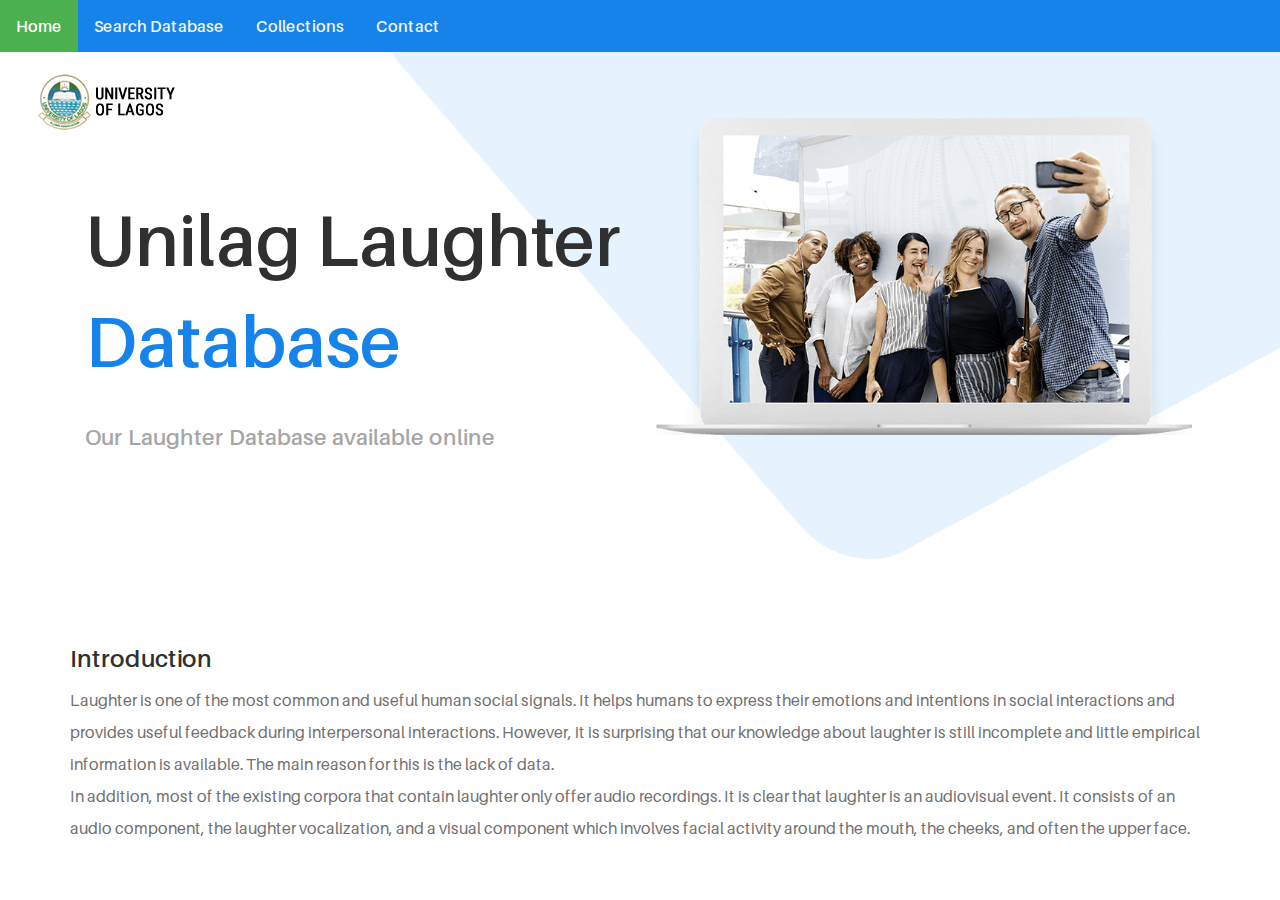
==== commit 5c90006d: "Update index.html" ====
--- a/index.html
+++ b/index.html
@@ -3,7 +3,7 @@
 
 <head>
     <meta charset="UTF-8">
-    <meta name="description" content="Laughter Database wEBSITE">
+    <meta name="description" content="Laughter Database Website">
     <meta http-equiv="X-UA-Compatible" content="IE=edge">
     <meta name="viewport" content="width=device-width, initial-scale=1, shrink-to-fit=no">
 
@@ -75,8 +75,6 @@
                                         <span>Database</span></h2>
                                     <h5>Our Laughter Database available
                                         online</h5>
-                                    <a href="/collections.html" class="btn uza-btn btn-2" data-animation="fadeInUp"
-                                        data-delay="700ms">View Collections</a>
                                 </div>
                             </div>
                             <!-- Welcome Thumbnail -->
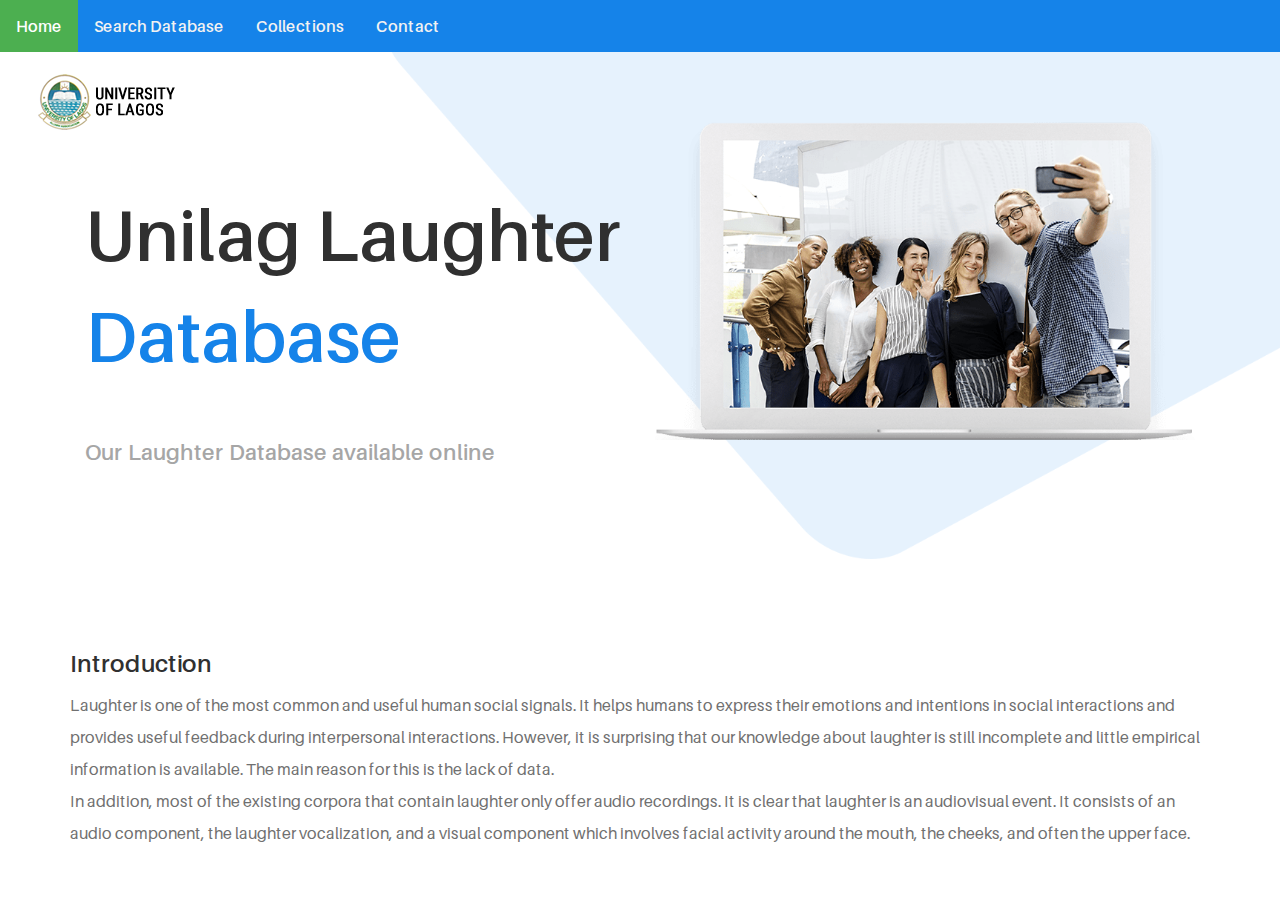
==== commit 6a4aeb60: "Update index.html" ====
--- a/index.html
+++ b/index.html
@@ -73,7 +73,7 @@
                                 <div class="welcome-text">
                                     <h2>Unilag Laughter
                                         <span>Database</span></h2>
-                                    <h5>Our Laughter Database available
+                                    <h5 style="padding-top: 20px;">Our Laughter Database available
                                         online</h5>
                                 </div>
                             </div>
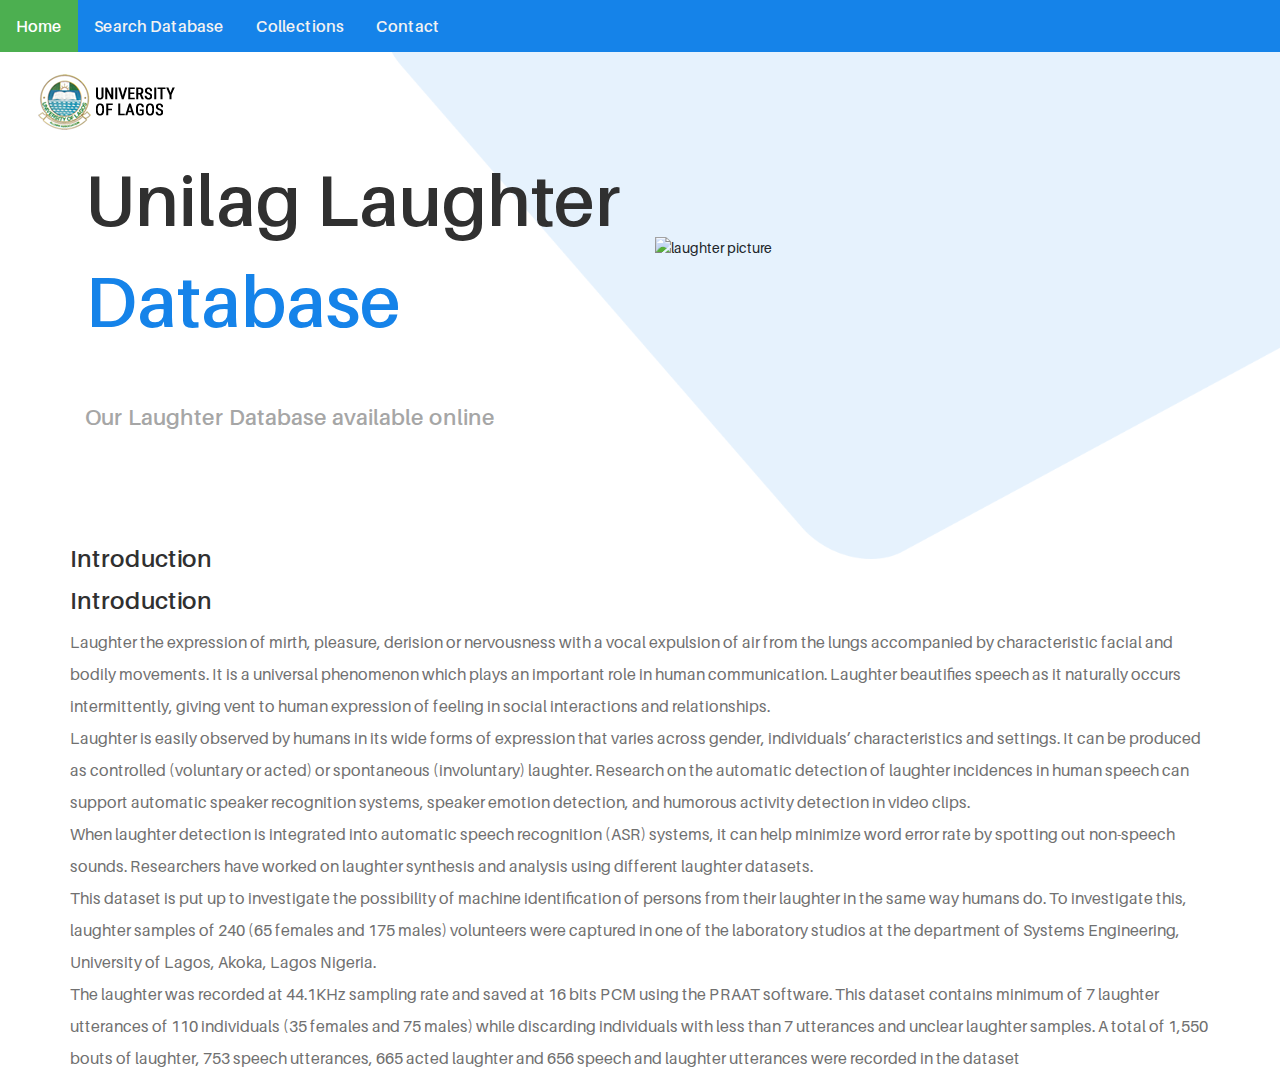
==== commit d1c96cb7: "Update index.html" ====
--- a/index.html
+++ b/index.html
@@ -79,24 +79,41 @@
                             </div>
                             <!-- Welcome Thumbnail -->
                             <div class="col-12 col-md-6">
-                                <div class="welcome-thumbnail">
-                                    <img src="./img/bg-img/1.png" alt="">
+                               <div class="welcome-thumbnail">
+                                    <img src="/img/laughter-blacks.png"alt="laughter picture">
                                 </div>
                             </div>
                             <div style="margin-top: 50px;">
                                 <div>
                                     <h4>Introduction</h4>
-                                    <p>Laughter is one of the most common and useful human social signals. It
-                                        helps humans to express their emotions and intentions in social
-                                        interactions and provides useful feedback during interpersonal
-                                        interactions. However, it is surprising that our knowledge about
-                                        laughter is still incomplete and little empirical information is
-                                        available. The main reason for this is the lack of data.<br>
-                                        In addition, most of the existing corpora that contain laughter only
-                                        offer audio recordings. It is clear that laughter is an audiovisual
-                                        event. It consists of an audio component, the laughter vocalization, and
-                                        a visual component which involves facial activity around the mouth, the
-                                        cheeks, and often the upper face.</p>
+                                     <h4>Introduction</h4>
+                                    <p>Laughter the expression of mirth, pleasure, derision or nervousness with a vocal
+                                        expulsion of air from the lungs accompanied by characteristic facial and bodily
+                                        movements. It is a universal phenomenon which plays an important role in human
+                                        communication. Laughter beautifies speech as it naturally occurs intermittently,
+                                        giving vent to human expression of feeling in social interactions and
+                                        relationships.<br>Laughter is easily observed by humans in its wide forms of
+                                        expression that varies across gender, individuals’ characteristics and settings.
+                                        It can be produced as controlled (voluntary or acted) or spontaneous
+                                        (involuntary) laughter.
+                                        Research on the automatic detection of laughter incidences in human speech can
+                                        support automatic speaker recognition systems, speaker emotion detection, and
+                                        humorous activity detection in video clips. <br>When laughter detection is
+                                        integrated into automatic speech recognition (ASR) systems, it can help minimize
+                                        word error rate by spotting out non-speech sounds.
+                                        Researchers have worked on laughter synthesis and analysis using different
+                                        laughter datasets.<br>
+                                        This dataset is put up to investigate the possibility of machine identification
+                                        of persons from their laughter in the same way humans do. To investigate this,
+                                        laughter samples of 240 (65 females and 175 males) volunteers were captured in
+                                        one of the laboratory studios at the department of Systems Engineering,
+                                        University of Lagos, Akoka, Lagos Nigeria. <br>The laughter was recorded at 44.1KHz
+                                        sampling rate and saved at 16 bits PCM using the PRAAT software. This dataset
+                                        contains minimum of 7 laughter utterances of 110 individuals (35 females and 75
+                                        males) while discarding individuals with less than 7 utterances and unclear
+                                        laughter samples. A total of 1,550 bouts of laughter, 753 speech utterances, 665
+                                        acted laughter and 656 speech and laughter utterances were recorded in the
+                                        dataset</p>
                                 </div>
                             </div>
                         </div>
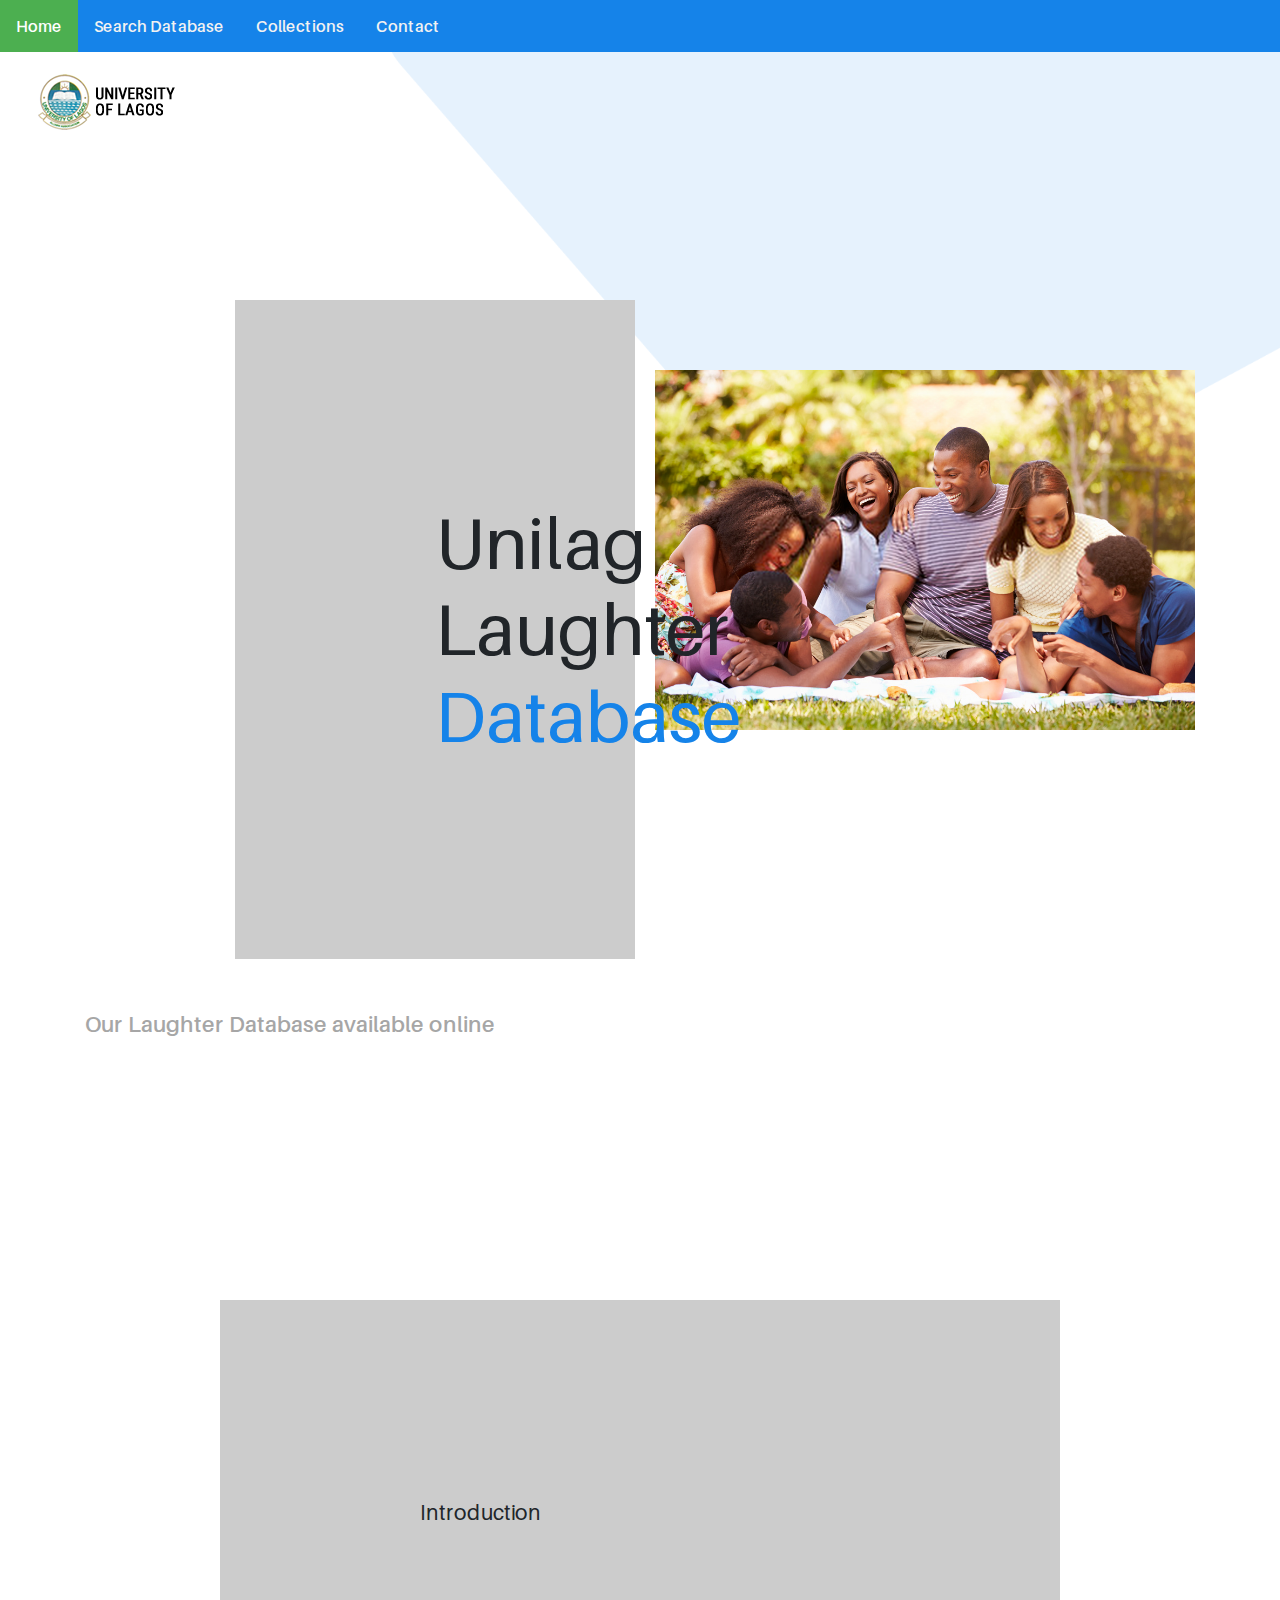
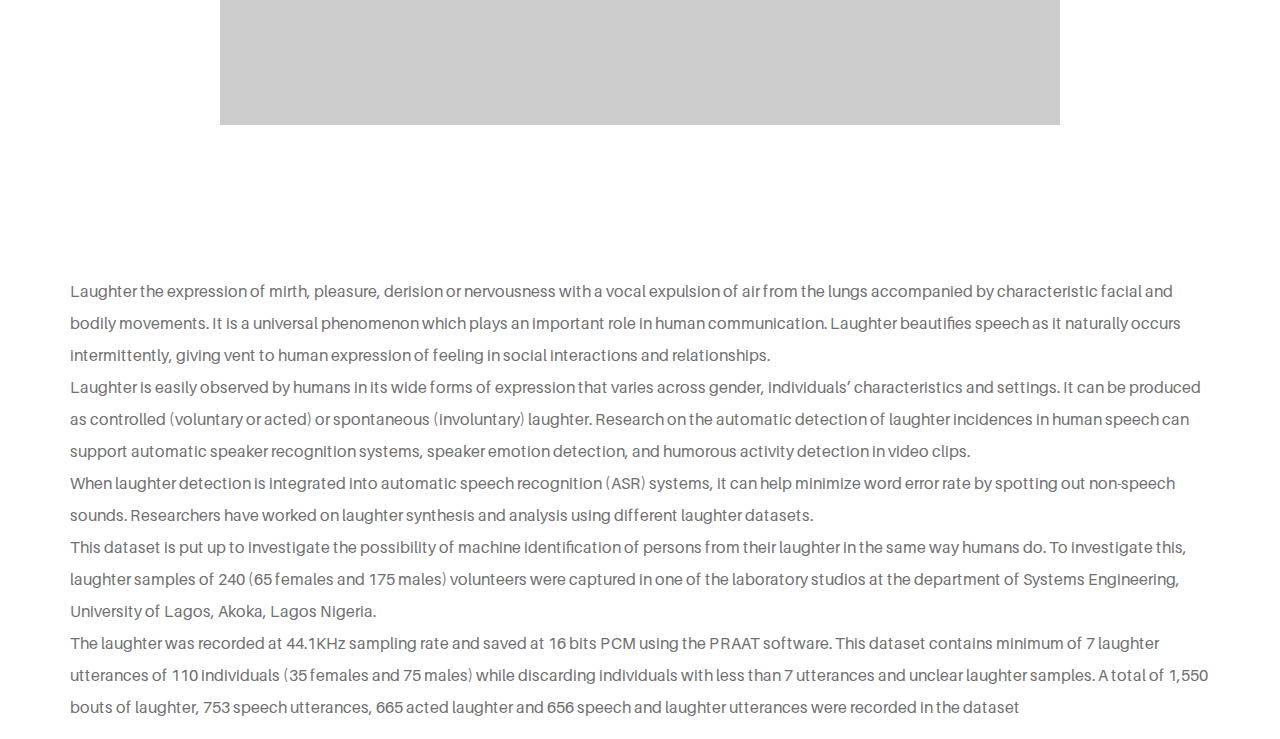
==== commit bc2c5d85: "Update index.html" ====
--- a/index.html
+++ b/index.html
@@ -75,18 +75,18 @@
                                         <span>Database</span></h2>
                                     <h5 style="padding-top: 20px;">Our Laughter Database available
                                         online</h5>
+
                                 </div>
                             </div>
                             <!-- Welcome Thumbnail -->
                             <div class="col-12 col-md-6">
-                               <div class="welcome-thumbnail">
+                                <div class="welcome-thumbnail">
                                     <img src="/img/laughter-blacks.png"alt="laughter picture">
                                 </div>
                             </div>
                             <div style="margin-top: 50px;">
                                 <div>
                                     <h4>Introduction</h4>
-                                     <h4>Introduction</h4>
                                     <p>Laughter the expression of mirth, pleasure, derision or nervousness with a vocal
                                         expulsion of air from the lungs accompanied by characteristic facial and bodily
                                         movements. It is a universal phenomenon which plays an important role in human
--- a/style.css
+++ b/style.css
@@ -1,11 +1,11 @@
 /* *********************************************
 [Master Stylesheet]
 
-Template Name: Unilag Laughter Database
-Template Author: TOmjoe
-Template Author URL: http://twitter.com/tomjoeguy
+Template Name: Uza - Creative Agency HTML5 Template
+Template Author: Colorlib
+Template Author URL: http://colorlib.com
 Version: 1.0.0
-Last Update: Apr 25, 2020
+Last Update: Dec 31, 2018
 
 *********************************************
 
@@ -70,7 +70,12 @@
 h1,
 h2,
 h3,
-h4,
+h4{
+  font-size: 1.5em;
+    background-color: #ccc;
+    margin: 150px;
+    padding: 200px;
+}
 h5,
 h6 {
   font-family: "Aileron";
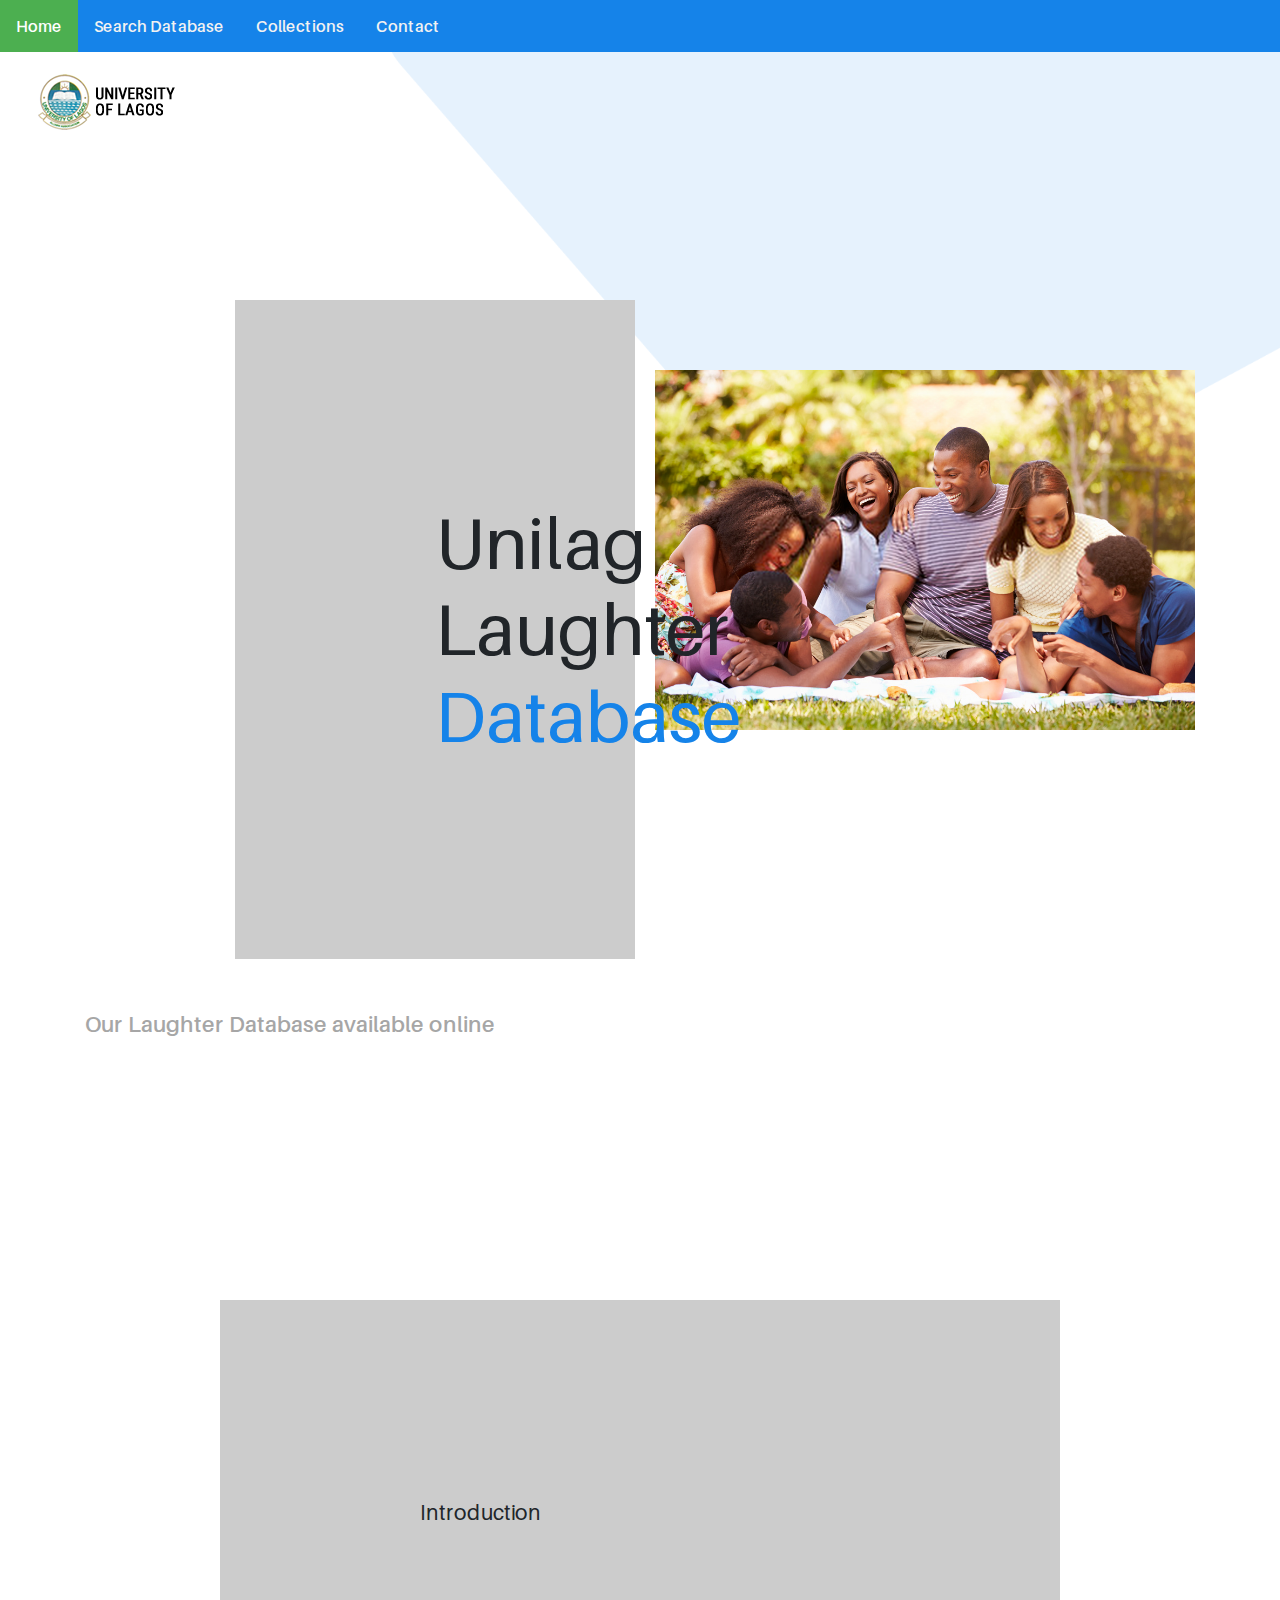
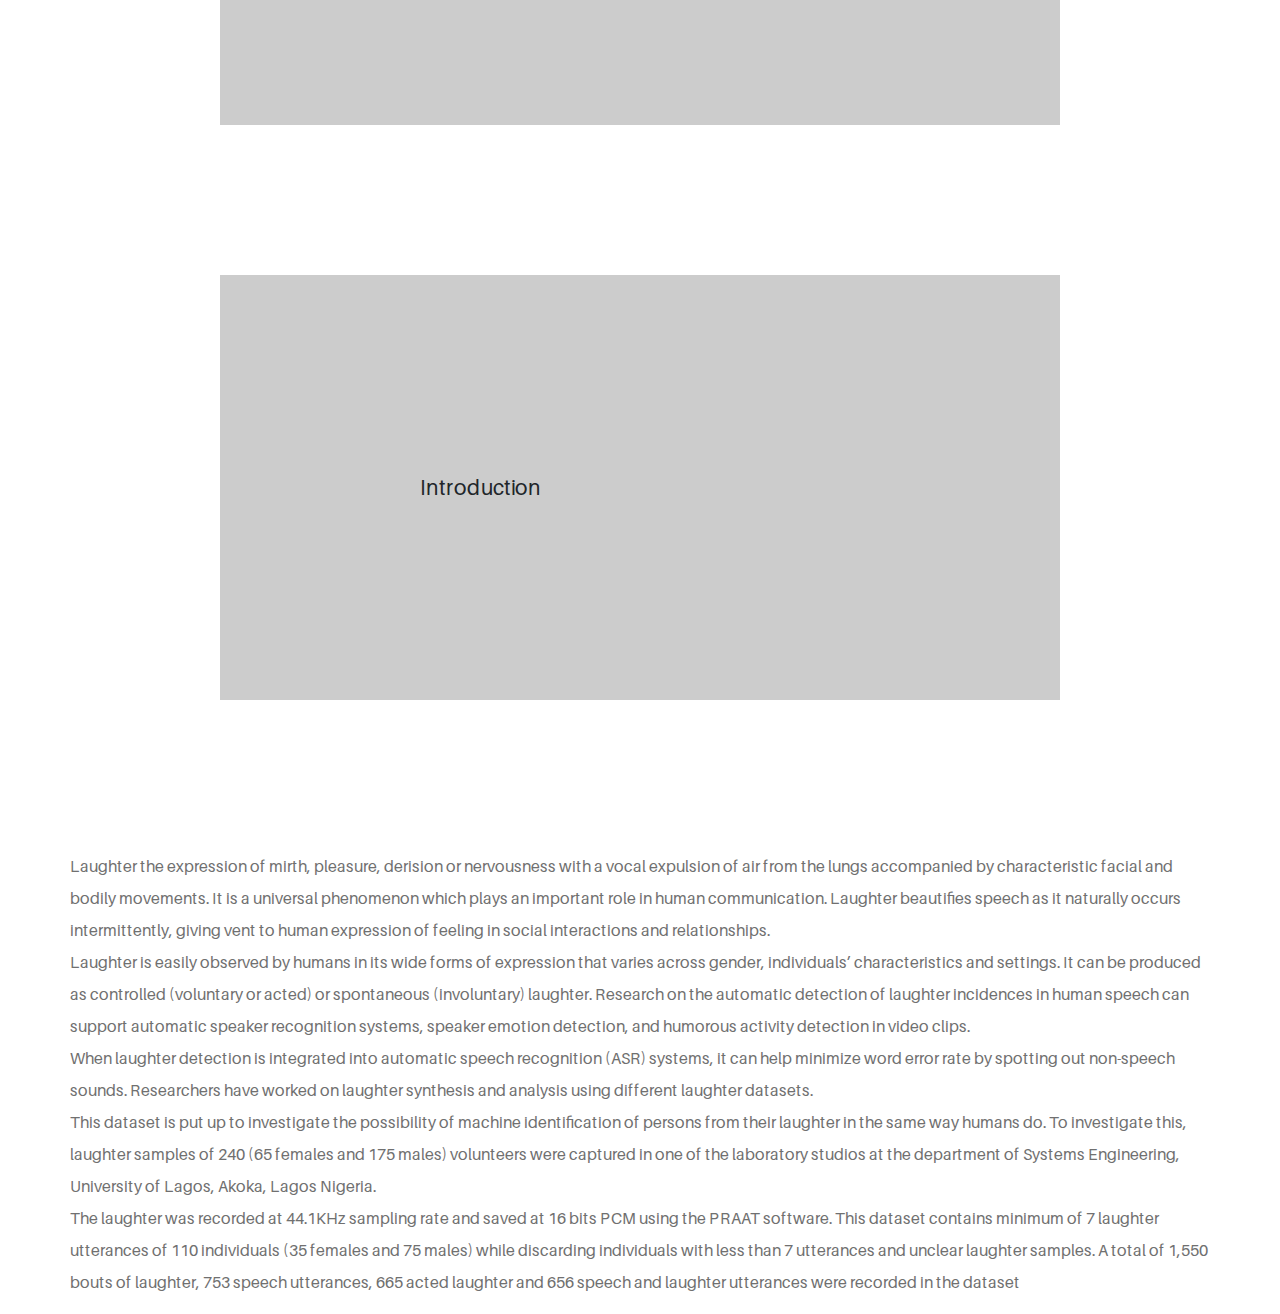
==== commit ee78df29: "Update index.html" ====
--- a/index.html
+++ b/index.html
@@ -75,18 +75,18 @@
                                         <span>Database</span></h2>
                                     <h5 style="padding-top: 20px;">Our Laughter Database available
                                         online</h5>
-
                                 </div>
                             </div>
                             <!-- Welcome Thumbnail -->
                             <div class="col-12 col-md-6">
-                                <div class="welcome-thumbnail">
+                               <div class="welcome-thumbnail">
                                     <img src="/img/laughter-blacks.png"alt="laughter picture">
                                 </div>
                             </div>
                             <div style="margin-top: 50px;">
                                 <div>
                                     <h4>Introduction</h4>
+                                     <h4>Introduction</h4>
                                     <p>Laughter the expression of mirth, pleasure, derision or nervousness with a vocal
                                         expulsion of air from the lungs accompanied by characteristic facial and bodily
                                         movements. It is a universal phenomenon which plays an important role in human
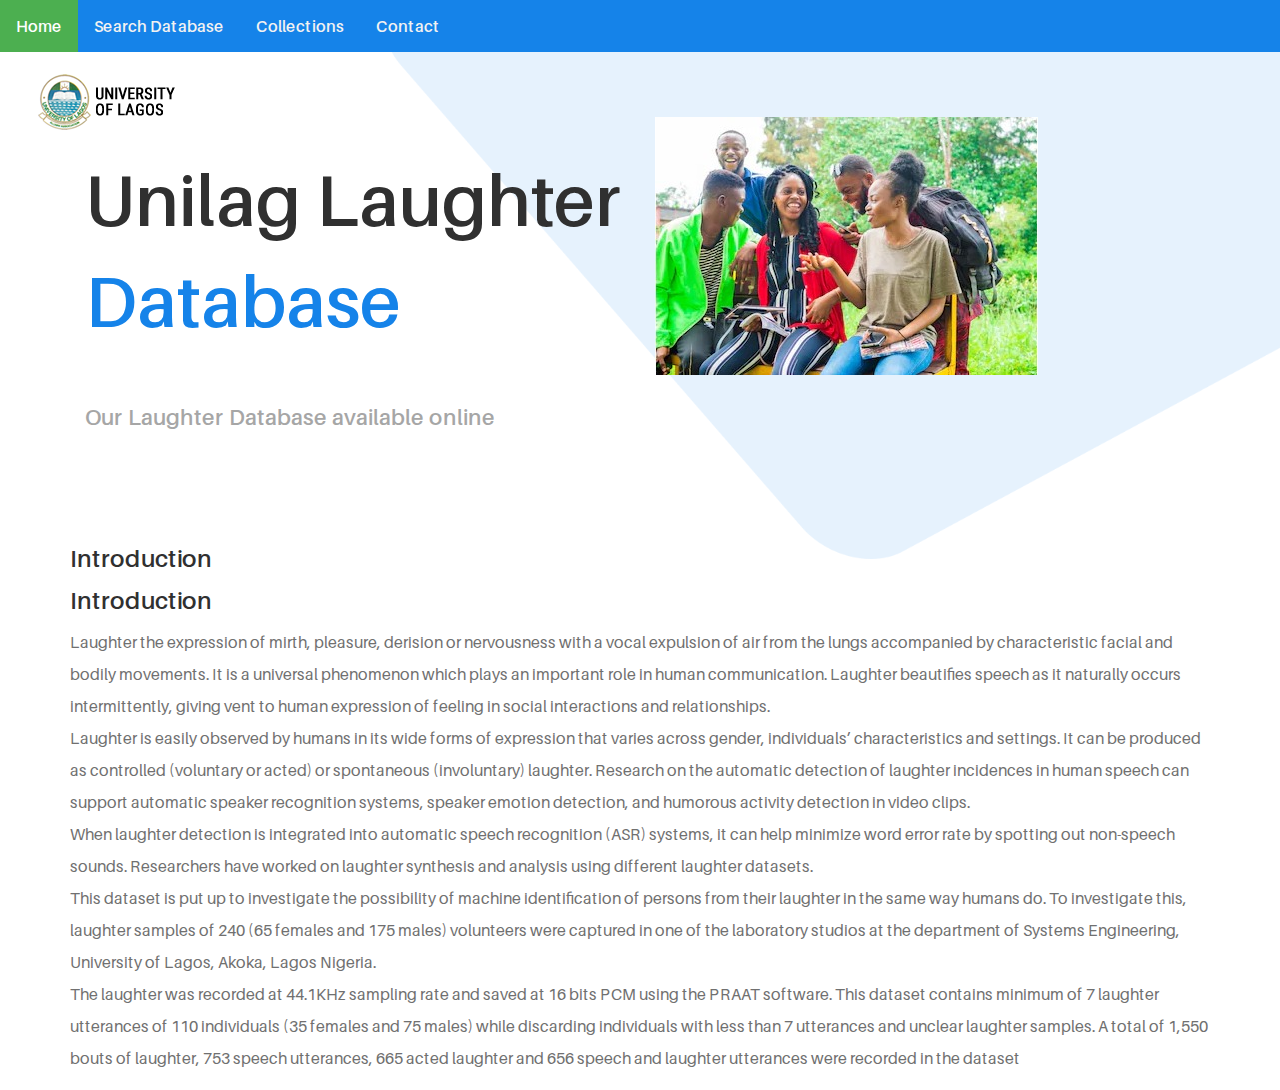
==== commit 81c0d69a: "Update index.html" ====
--- a/index.html
+++ b/index.html
@@ -80,7 +80,7 @@
                             <!-- Welcome Thumbnail -->
                             <div class="col-12 col-md-6">
                                <div class="welcome-thumbnail">
-                                    <img src="/img/laughter-blacks.png"alt="laughter picture">
+                                    <img src="/img/blackstudents.jpg"alt="laughter picture">
                                 </div>
                             </div>
                             <div style="margin-top: 50px;">
--- a/style.css
+++ b/style.css
@@ -1,16 +1,12 @@
 /* *********************************************
 [Master Stylesheet]
-
-Template Name: Uza - Creative Agency HTML5 Template
-Template Author: Colorlib
-Template Author URL: http://colorlib.com
+Template Name: Unilag Laughter Database
+Template Author: TOmjoe
+Template Author URL: http://twitter.com/tomjoeguy
 Version: 1.0.0
-Last Update: Dec 31, 2018
-
+Last Update: Apr 25, 2020
 *********************************************
-
 [Tables of CSS Content]
-
 + body
     - 01.0 Reboot CSS
     - 02.0 Spacing CSS
@@ -34,7 +30,6 @@
     - 20.0 Contact CSS
   ---------------------------------------------
   [Color Codes]
-
   $heading: #303030; [Heading Color]
   $text: #707070; [Text Color]
   $bg-gray: #e7f2fd; [Gray Background]
@@ -44,7 +39,6 @@
   $border: #ebebeb; [Border Color]
   $hover: #1583e9; [Hover Color]
   $secondary: #a6a6a6; [Secondary Color]
-
   ---------------------------------------------
   [Font Family: 'HK Grotesk']
 --------------------------------------------- */
@@ -70,12 +64,7 @@
 h1,
 h2,
 h3,
-h4{
-  font-size: 1.5em;
-    background-color: #ccc;
-    margin: 150px;
-    padding: 200px;
-}
+h4,
 h5,
 h6 {
   font-family: "Aileron";
